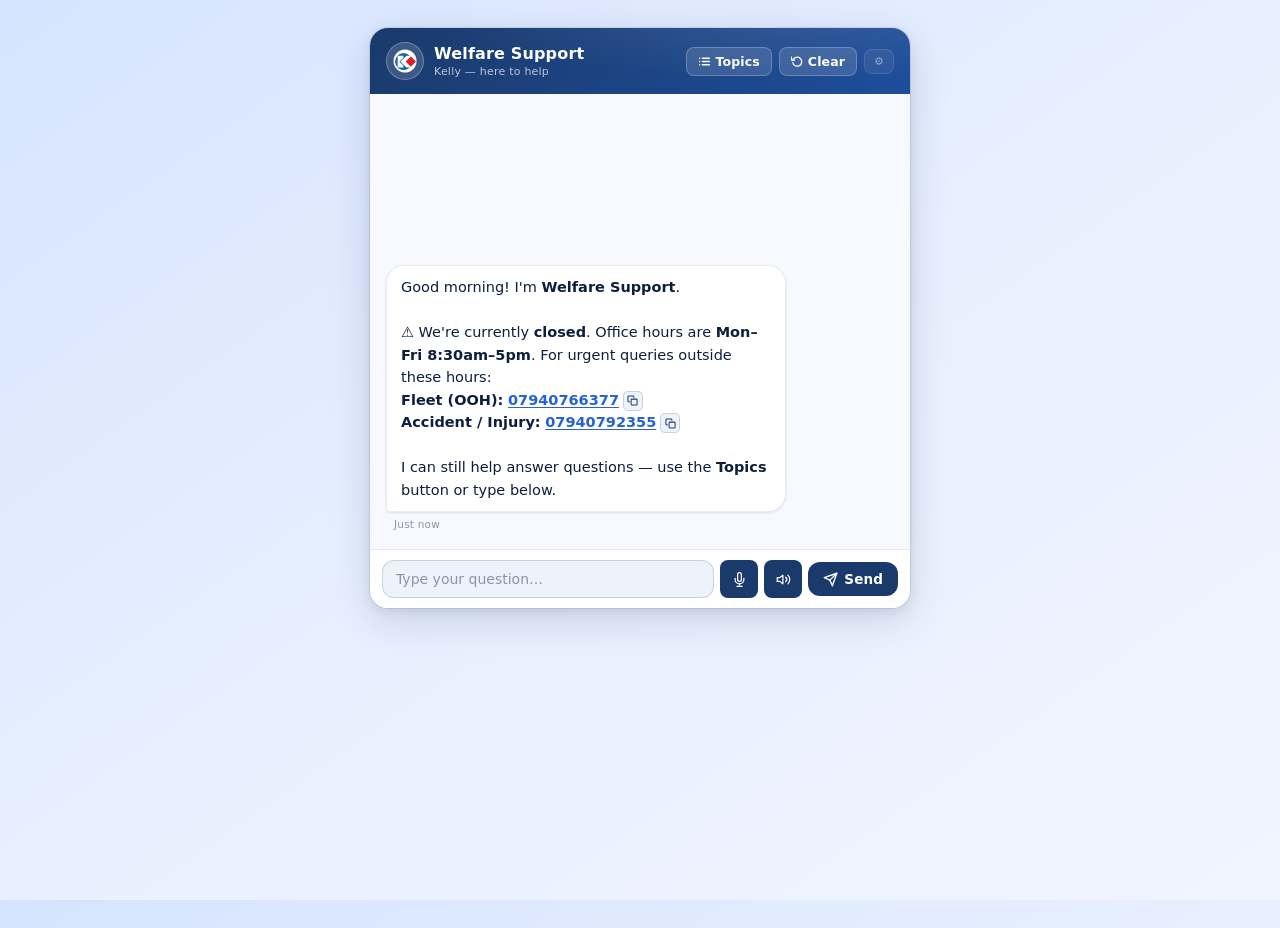
==== index.html @ fe232ca9 "Update index.html" ====
<!DOCTYPE html>
<html lang="en">
<head>
  <meta charset="UTF-8" />
  <title>Welfare Support</title>
  <meta name="viewport" content="width=device-width, initial-scale=1" />
  <style>
    :root {
      --brand:        #1a3a6b;
      --brand-mid:    #1e4d9b;
      --brand-light:  #2563d4;
      --accent:       #e8f0fe;
      --surface:      #ffffff;
      --surface-2:    #f7f9ff;
      --surface-3:    #eef2fb;
      --border:       rgba(26,58,107,0.10);
      --border-mid:   rgba(26,58,107,0.18);
      --text-primary: #0d1f3c;
      --text-secondary:#4a5878;
      --text-muted:   #8a94a8;
      --shadow-sm:    0 1px 3px rgba(13,31,60,0.08),0 1px 2px rgba(13,31,60,0.04);
      --shadow-lg:    0 12px 40px rgba(13,31,60,0.14),0 4px 12px rgba(13,31,60,0.08);
      --radius-sm:    8px;
      --radius-md:    12px;
      --radius-lg:    18px;
      --font:         system-ui,-apple-system,'Segoe UI',Roboto,Arial,sans-serif;
      --tr:           0.16s ease;
    }
    [hidden]{display:none!important}
    *,*::before,*::after{box-sizing:border-box;margin:0;padding:0}
    html,body{height:100%}
    body{
      font-family:var(--font);
      background:linear-gradient(145deg,#d6e4ff 0%,#e8f0ff 50%,#f0f5ff 100%);
      color:var(--text-primary);
      -webkit-font-smoothing:antialiased;
    }
    .chat-container{
      width:100%;max-width:540px;margin:28px auto;
      background:var(--surface);border-radius:var(--radius-lg);
      box-shadow:var(--shadow-lg),0 0 0 1px var(--border);
      display:flex;flex-direction:column;min-height:580px;overflow:hidden;
      animation:containerIn .3s cubic-bezier(.22,1,.36,1) both;
    }
    @keyframes containerIn{from{opacity:0;transform:translateY(16px)}to{opacity:1;transform:translateY(0)}}
    .chat-header{
      display:flex;align-items:center;justify-content:space-between;
      padding:14px 16px;
      background:linear-gradient(135deg,var(--brand) 0%,var(--brand-mid) 100%);
      color:#fff;position:relative;overflow:hidden;
    }
    .chat-header::after{
      content:'';position:absolute;inset:0;
      background:radial-gradient(ellipse at 80% -20%,rgba(255,255,255,0.10) 0%,transparent 60%);
      pointer-events:none;
    }
    .header-brand{display:flex;align-items:center;gap:10px;z-index:1}
    .bot-avatar-wrap{
      width:38px;height:38px;border-radius:50%;
      background:rgba(255,255,255,0.15);
      border:1.5px solid rgba(255,255,255,0.28);
      display:flex;align-items:center;justify-content:center;flex-shrink:0;
    }
    .bot-avatar{width:24px;height:24px;object-fit:contain}
    .header-text h1{font-size:16px;font-weight:700;letter-spacing:.01em;line-height:1.2}
    .header-sub{font-size:11px;opacity:.70;letter-spacing:.02em;display:block;margin-top:1px}
    .header-actions{display:flex;gap:7px;align-items:center;z-index:1}
    .header-btn,.clear-btn{
      display:inline-flex;align-items:center;gap:5px;
      background:rgba(255,255,255,0.13);color:#fff;
      border:1px solid rgba(255,255,255,0.22);border-radius:var(--radius-sm);
      padding:6px 11px;font-size:12.5px;font-family:var(--font);font-weight:600;
      cursor:pointer;transition:background var(--tr),border-color var(--tr);letter-spacing:.01em;
    }
    .header-btn:hover,.header-btn:focus,.clear-btn:hover,.clear-btn:focus{
      background:rgba(255,255,255,0.24);border-color:rgba(255,255,255,0.36);outline:none;
    }
    .chat-window{
      flex:1;overflow-y:auto;
      background:var(--surface-2);
      display:flex;
      flex-direction:column-reverse;
      padding:10px 16px;
    }
    .chat-window::-webkit-scrollbar{width:4px}
    .chat-window::-webkit-scrollbar-track{background:transparent}
    .chat-window::-webkit-scrollbar-thumb{background:var(--border-mid);border-radius:4px}
    .msg{
      display:flex;flex-direction:column;gap:3px;margin:6px 0;
      animation:msgIn .2s cubic-bezier(.22,1,.36,1) both;
    }
    @keyframes msgIn{from{opacity:0;transform:translateY(10px)}to{opacity:1;transform:translateY(0)}}
    .msg.bot{align-items:flex-start}
    .msg.user{align-items:flex-end}
    .timestamp{font-size:10.5px;color:var(--text-muted);padding:0 4px;letter-spacing:.02em;user-select:none}
    .bubble{
      max-width:min(82%,400px);padding:10px 14px;border-radius:var(--radius-lg);
      line-height:1.55;font-size:14.5px;white-space:pre-wrap;
    }
    .bubble.bot{
      background:var(--surface);color:var(--text-primary);
      border:1px solid var(--border);box-shadow:var(--shadow-sm);
      border-bottom-left-radius:4px;
    }
    .bubble.user{
      background:linear-gradient(135deg,#1e4d9b 0%,#1a3a6b 100%);
      color:#fff;box-shadow:var(--shadow-sm);border-bottom-right-radius:4px;
    }
    .bubble.bot a{color:var(--brand-light);font-weight:600;text-decoration:underline;text-underline-offset:2px}
    .bubble b,.bubble strong{font-weight:700}
    .typing-bubble{
      display:inline-flex;align-items:center;gap:5px;
      padding:12px 16px;min-width:52px;
    }
    .dot{width:7px;height:7px;border-radius:50%;background:var(--text-muted);animation:dotBounce 1.2s ease-in-out infinite}
    .dot:nth-child(2){animation-delay:.2s}
    .dot:nth-child(3){animation-delay:.4s}
    @keyframes dotBounce{0%,60%,100%{transform:translateY(0);opacity:0.5}30%{transform:translateY(-5px);opacity:1}}
    .map-preview{display:block;width:100%;max-width:300px;border-radius:var(--radius-md);margin-top:8px;border:1px solid var(--border);box-shadow:var(--shadow-sm)}
    .input-area{display:flex;flex-direction:row;gap:6px;border-top:1px solid var(--border);padding:10px 12px;padding-bottom:calc(10px + env(safe-area-inset-bottom));align-items:center;background:var(--surface)}
    .input-wrap{position:relative;flex:1;min-width:0}
    .input-area input{width:100%;padding:10px 13px;border-radius:var(--radius-md);border:1.5px solid var(--border-mid);background:var(--surface-3);font-size:14px;font-family:var(--font);color:var(--text-primary);outline:none;transition:border-color var(--tr),background var(--tr),box-shadow var(--tr);box-sizing:border-box}
    .input-area input::placeholder{color:var(--text-muted)}
    .input-area input:focus{border-color:var(--brand-light);background:var(--surface);box-shadow:0 0 0 3px rgba(37,99,212,0.12)}
    .input-row-btns{display:flex;align-items:center;gap:6px;flex-shrink:0}
    .input-row-btns button{padding:9px 15px;font-size:13.5px;font-family:var(--font);font-weight:600;background:var(--brand);color:#fff;border:none;border-radius:var(--radius-md);cursor:pointer;transition:background var(--tr),box-shadow var(--tr),transform var(--tr);display:inline-flex;align-items:center;gap:6px;white-space:nowrap;letter-spacing:.01em}
    .input-row-btns button:hover{background:var(--brand-mid);box-shadow:0 4px 12px rgba(26,58,107,0.28)}
    .input-row-btns button:active{transform:scale(0.97)}
    .input-row-btns button:disabled{opacity:0.5;cursor:not-allowed;transform:none}
    .icon-btn{width:38px!important;min-width:38px!important;height:38px!important;padding:0!important;border-radius:var(--radius-sm)!important;justify-content:center}
    .suggestions{position:absolute;left:0;right:0;bottom:calc(100% + 6px);background:var(--surface);border:1px solid var(--border-mid);border-radius:var(--radius-md);overflow:hidden;z-index:50;box-shadow:var(--shadow-lg)}
    .suggestion-item{padding:10px 13px;cursor:pointer;font-size:13.5px;color:var(--text-primary);border-bottom:1px solid var(--border);transition:background var(--tr)}
    .suggestion-item:last-child{border-bottom:none}
    .suggestion-item:hover{background:var(--accent)}
    .chips{display:flex;flex-wrap:wrap;gap:7px;margin:8px 0 4px;max-width:92%;animation:msgIn .2s cubic-bezier(.22,1,.36,1) both}
    .chip-btn{border:1.5px solid var(--border-mid);background:var(--surface);color:var(--brand);padding:7px 13px;border-radius:999px;cursor:pointer;font-size:13px;font-family:var(--font);font-weight:500;transition:background var(--tr),border-color var(--tr),color var(--tr),transform var(--tr)}
    .chip-btn:hover{background:var(--accent);border-color:var(--brand-light);color:var(--brand-light);transform:translateY(-1px)}
    .chip-btn:disabled{opacity:0.45;cursor:not-allowed;transform:none}
    .drawer-overlay{position:fixed;inset:0;background:rgba(13,31,60,0.42);backdrop-filter:blur(2px);z-index:99998;animation:fadeIn .18s ease both}
    @keyframes fadeIn{from{opacity:0}to{opacity:1}}
    .drawer{position:fixed;top:0;right:0;height:100vh;width:min(420px,92vw);background:var(--surface);z-index:99999;box-shadow:-16px 0 50px rgba(13,31,60,0.16);border-left:1px solid var(--border);display:flex;flex-direction:column;animation:drawerIn .24s cubic-bezier(.22,1,.36,1) both}
    @keyframes drawerIn{from{transform:translateX(100%);opacity:.5}to{transform:translateX(0);opacity:1}}
    .drawer-header{display:flex;align-items:center;justify-content:space-between;padding:16px;border-bottom:1px solid var(--border)}
    .drawer-title-wrap{display:flex;align-items:center;gap:8px;color:var(--brand)}
    .drawer-title-wrap h2{font-size:17px;font-weight:700;color:var(--text-primary)}
    .drawer-close{width:32px;height:32px;border-radius:var(--radius-sm);border:1px solid var(--border-mid);background:var(--surface-3);color:var(--text-secondary);cursor:pointer;display:inline-flex;align-items:center;justify-content:center;transition:background var(--tr),color var(--tr),border-color var(--tr)}
    .drawer-close:hover{background:#fde8e8;color:#b91c1c;border-color:#fca5a5}
    .drawer-body{padding:14px;overflow-y:auto;flex:1}
    .drawer-body::-webkit-scrollbar{width:4px}
    .drawer-body::-webkit-scrollbar-thumb{background:var(--border-mid);border-radius:4px}
    .drawer-hint{font-size:13px;color:var(--text-muted);margin-bottom:12px}
    .drawer-categories{display:flex;flex-wrap:wrap;gap:7px;margin-bottom:14px}
    .cat-pill{border:1.5px solid var(--border-mid);background:var(--surface-3);color:var(--text-secondary);padding:6px 12px;border-radius:999px;cursor:pointer;font-size:12.5px;font-family:var(--font);font-weight:500;transition:background var(--tr),border-color var(--tr),color var(--tr)}
    .cat-pill:hover,.cat-pill[aria-selected="true"]{background:var(--accent);border-color:var(--brand-light);color:var(--brand-light)}
    .drawer-questions{display:flex;flex-direction:column;gap:6px}
    .drawer-q{text-align:left;border:1px solid var(--border);background:var(--surface);border-radius:var(--radius-md);padding:10px 13px;cursor:pointer;font-size:13.5px;font-family:var(--font);color:var(--text-primary);display:flex;align-items:center;justify-content:space-between;gap:8px;transition:background var(--tr),border-color var(--tr),transform var(--tr);line-height:1.4}
    .drawer-q::after{content:'→';font-size:13px;color:var(--text-muted);flex-shrink:0;transition:transform var(--tr),color var(--tr)}
    .drawer-q:hover{background:var(--accent);border-color:rgba(37,99,212,0.22);transform:translateX(2px)}
    .drawer-q:hover::after{transform:translateX(3px);color:var(--brand-light)}
    /* --- Admin panel --- */
    .admin-overlay{position:fixed;inset:0;background:rgba(10,20,50,0.7);z-index:9000;align-items:center;justify-content:center;backdrop-filter:blur(4px);display:none}
    .admin-overlay.open{display:flex}
    .admin-panel{background:#fff;border-radius:16px;width:min(780px,96vw);max-height:90vh;display:flex;flex-direction:column;box-shadow:0 24px 80px rgba(13,31,60,0.28),0 0 0 1px rgba(26,58,107,0.10);overflow:hidden}
    .admin-header{background:linear-gradient(135deg,var(--brand) 0%,var(--brand-mid) 100%);color:#fff;padding:14px 20px;display:flex;align-items:center;justify-content:space-between;flex-shrink:0}
    .admin-header h2{font-size:16px;font-weight:700;margin:0}
    .admin-header .sub{font-size:11px;opacity:.7}
    .admin-close{background:rgba(255,255,255,0.15);border:none;color:#fff;width:30px;height:30px;border-radius:50%;cursor:pointer;display:flex;align-items:center;justify-content:center;font-size:16px;transition:background .15s}
    .admin-close:hover{background:rgba(255,255,255,0.28)}
    .admin-tabs{display:flex;background:#f7f9ff;border-bottom:2px solid rgba(26,58,107,0.12);padding:0 16px;flex-shrink:0;overflow-x:auto}
    .admin-tab{padding:10px 16px;font-size:13px;font-weight:600;color:#4a5878;cursor:pointer;border:none;background:none;font-family:var(--font);border-bottom:2px solid transparent;margin-bottom:-2px;white-space:nowrap;transition:color .15s,border-color .15s}
    .admin-tab.active{color:var(--brand-light);border-bottom-color:var(--brand-light)}
    .admin-body{overflow-y:auto;flex:1;padding:20px}
    .admin-sgrid{display:grid;grid-template-columns:repeat(auto-fit,minmax(140px,1fr));gap:10px;margin-bottom:18px}
    .asc{background:#f7f9ff;border:1px solid rgba(26,58,107,0.10);border-radius:10px;padding:14px 16px}
    .asc .n{font-size:28px;font-weight:800;line-height:1;color:var(--brand-light)}
    .asc .l{font-size:11px;color:#8a94a8;margin-top:4px}
    .asc .s{font-size:11px;margin-top:2px;color:#8a94a8}
    .asc.cg .n{color:#16a34a}.asc.co .n{color:#d97706}.asc.cp .n{color:#7c3aed}.asc.cr .n{color:#dc2626}
    .a-card{background:#f7f9ff;border:1px solid rgba(26,58,107,0.10);border-radius:10px;padding:16px;margin-bottom:12px}
    .a-card h3{font-size:13px;font-weight:700;margin-bottom:12px;color:#0d1f3c}
    .a-bc{display:flex;flex-direction:column;gap:7px}
    .a-br{display:flex;align-items:center;gap:8px}
    .a-bl{width:130px;font-size:12px;color:#4a5878;text-align:right;flex-shrink:0}
    .a-bt{flex:1;background:#e8f0fe;border-radius:999px;height:16px;overflow:hidden}
    .a-bf{height:100%;border-radius:999px;background:linear-gradient(90deg,#1e4d9b,#2563d4);min-width:3px;transition:width .4s}
    .a-bf.og{background:linear-gradient(90deg,#d97706,#f59e0b)}
    .a-bv{width:28px;font-size:12px;color:#4a5878;text-align:right;font-weight:600}
    .a-spark{display:flex;flex-direction:column;gap:4px}
    .a-sparkline{display:flex;align-items:flex-end;gap:2px;height:44px}
    .a-sbar{flex:1;background:var(--brand-light);border-radius:2px 2px 0 0;opacity:.7;min-height:2px}
    .a-sbar:hover{opacity:1}
    .a-slbls{display:flex;gap:2px}
    .a-slbl{flex:1;font-size:8.5px;color:#8a94a8;text-align:center;overflow:hidden}
    .a-tbl-wrap{overflow-x:auto;border:1px solid rgba(26,58,107,0.10);border-radius:8px}
    table.a-tbl{width:100%;border-collapse:collapse;font-size:12.5px}
    table.a-tbl th{text-align:left;padding:8px 12px;font-size:11px;font-weight:700;color:#4a5878;border-bottom:2px solid rgba(26,58,107,0.12);background:#eef2fb;white-space:nowrap}
    table.a-tbl td{padding:8px 12px;border-bottom:1px solid rgba(26,58,107,0.08);vertical-align:top;word-break:break-word}
    table.a-tbl tr:last-child td{border-bottom:none}
    table.a-tbl tbody tr:hover td{background:#f7f9ff}
    .a-fbar{display:flex;gap:8px;margin-bottom:10px;flex-wrap:wrap;align-items:center}
    .a-fbar input,.a-fbar select{padding:6px 10px;border:1.5px solid rgba(26,58,107,0.18);border-radius:7px;font-size:13px;font-family:var(--font);color:#0d1f3c;background:#fff;outline:none}
    .a-fbar input{flex:1;min-width:140px}
    .a-btn{display:inline-flex;align-items:center;gap:5px;padding:6px 13px;font-size:12.5px;font-weight:600;font-family:var(--font);background:var(--brand);color:#fff;border:none;border-radius:7px;cursor:pointer;transition:background .15s}
    .a-btn:hover{background:var(--brand-mid)}
    .a-btn.gr{background:#16a34a}.a-btn.gr:hover{background:#15803d}
    .a-btn.dn{background:#dc2626}.a-btn.dn:hover{background:#b91c1c}
    .a-tag{display:inline-block;padding:2px 7px;border-radius:999px;font-size:11px;font-weight:600}
    .a-tag.bl{background:#e8f0fe;color:var(--brand-light)}.a-tag.gr{background:#dcfce7;color:#16a34a}.a-tag.og{background:#fef3c7;color:#d97706}.a-tag.rd{background:#fee2e2;color:#dc2626}.a-tag.pu{background:#ede9fe;color:#7c3aed}
    .a-empty{text-align:center;padding:36px 16px;color:#8a94a8}
    .a-empty .i{font-size:32px;margin-bottom:8px}.a-empty p{font-size:13px}
    .a-cnt{font-size:12px;color:#8a94a8;margin-bottom:8px}
    /* --- Feedback buttons --- */
    .msg-meta{display:flex;align-items:center;justify-content:space-between;padding:2px 4px;gap:8px;min-height:18px}
    .msg.user .msg-meta{flex-direction:row-reverse}
    .feedback-btns{display:flex;align-items:center;gap:4px;opacity:0;transition:opacity .2s}
    .msg:hover .feedback-btns{opacity:1}
    .feedback-btn{
      background:none;border:1px solid var(--border-mid);border-radius:6px;
      padding:2px 6px;font-size:12px;cursor:pointer;line-height:1;
      transition:background var(--tr),border-color var(--tr),transform var(--tr);
      color:var(--text-muted);
    }
    .feedback-btn:hover{background:var(--accent);border-color:var(--brand-light);transform:scale(1.1)}
    .feedback-btn.selected{background:var(--accent);border-color:var(--brand-light)}
    .feedback-btn:disabled{cursor:default;opacity:0.6}
    .feedback-thanks{font-size:11px;color:var(--text-muted);margin-left:2px}
    /* --- Copy number button --- */
    .copy-num-btn{
      display:inline-flex;align-items:center;justify-content:center;
      width:20px;height:20px;margin-left:4px;vertical-align:middle;
      background:var(--surface-3);border:1px solid var(--border-mid);
      border-radius:5px;cursor:pointer;color:var(--brand);
      transition:background var(--tr),color var(--tr);font-size:10px;
    }
    .copy-num-btn:hover{background:var(--accent);border-color:var(--brand-light)}
    /* --- SMS char counter --- */
    .sms-char-counter{font-size:11px;color:var(--text-muted);text-align:right;margin-top:2px;padding:0 2px}
    .sms-char-counter.over{color:#dc2626;font-weight:600}
    /* --- Keyboard focus --- */
    :focus-visible{outline:2px solid var(--brand-light);outline-offset:2px;border-radius:4px}
    .chip-btn:focus-visible,.drawer-q:focus-visible,.feedback-btn:focus-visible{outline:2px solid var(--brand-light)}
    /* --- Responsive (fixed missing brace) --- */
    @media (max-width:580px){
      .chat-container{max-width:100%;margin:0;min-height:100vh;min-height:100dvh;border-radius:0;animation:none}
      body{background:var(--surface)}
      .header-sub{display:none}
    }
  </style>
</head>
<body>
  <div class="chat-container">
    <header class="chat-header">
      <div class="header-brand">
        <div class="bot-avatar-wrap">
          <img src="public/assets/Bot-icon.png" class="bot-avatar" alt="Welfare Support bot" />
        </div>
        <div class="header-text">
          <h1>Welfare Support</h1>
          <span class="header-sub">Kelly — here to help</span>
        </div>
      </div>
      <div class="header-actions">
        <button id="topicsBtn" class="header-btn" type="button" aria-haspopup="dialog" aria-controls="topicsDrawer">
          <svg width="13" height="13" viewBox="0 0 24 24" fill="none" stroke="currentColor" stroke-width="2.5" stroke-linecap="round" stroke-linejoin="round"><line x1="8" y1="6" x2="21" y2="6"/><line x1="8" y1="12" x2="21" y2="12"/><line x1="8" y1="18" x2="21" y2="18"/><line x1="3" y1="6" x2="3.01" y2="6"/><line x1="3" y1="12" x2="3.01" y2="12"/><line x1="3" y1="18" x2="3.01" y2="18"/></svg>
          Topics
        </button>
        <button id="clearBtn" class="clear-btn" type="button" aria-label="Clear chat">
          <svg width="12" height="12" viewBox="0 0 24 24" fill="none" stroke="currentColor" stroke-width="2.5" stroke-linecap="round" stroke-linejoin="round"><polyline points="1 4 1 10 7 10"/><path d="M3.51 15a9 9 0 1 0 .49-4.95"/></svg>
          Clear
        </button>
        <button id="adminBtn" class="clear-btn" type="button" aria-label="Admin" style="opacity:0.5;font-size:11px;padding:5px 9px">⚙️</button>
      </div>
    </header>

    <div id="chatWindow" class="chat-window" role="log" aria-live="polite" aria-relevant="additions" aria-atomic="false"></div>

    <div class="input-area">
      <div class="input-wrap">
        <input id="chatInput" type="text" placeholder="Type your question…" autocomplete="off" aria-label="Ask a question" />
        <div id="suggestions" class="suggestions" role="listbox" aria-label="Suggestions" hidden></div>
      </div>
      <div class="input-row-btns">
        <button id="micBtn" class="icon-btn" type="button" aria-label="Voice input" title="Voice input" aria-pressed="false">
          <svg width="15" height="15" viewBox="0 0 24 24" fill="none" stroke="currentColor" stroke-width="2" stroke-linecap="round" stroke-linejoin="round"><path d="M12 1a3 3 0 0 0-3 3v8a3 3 0 0 0 6 0V4a3 3 0 0 0-3-3z"/><path d="M19 10v2a7 7 0 0 1-14 0v-2"/><line x1="12" y1="19" x2="12" y2="23"/><line x1="8" y1="23" x2="16" y2="23"/></svg>
        </button>
        <button id="voiceBtn" class="icon-btn" type="button" aria-label="Toggle voice output" title="Toggle voice output" aria-pressed="false">
          <svg width="15" height="15" viewBox="0 0 24 24" fill="none" stroke="currentColor" stroke-width="2" stroke-linecap="round" stroke-linejoin="round"><polygon points="11 5 6 9 2 9 2 15 6 15 11 19 11 5"/><path d="M19.07 4.93a10 10 0 0 1 0 14.14"/><path d="M15.54 8.46a5 5 0 0 1 0 7.07"/></svg>
        </button>
        <button id="sendBtn" type="button" aria-label="Send message">
          <svg width="15" height="15" viewBox="0 0 24 24" fill="none" stroke="currentColor" stroke-width="2.2" stroke-linecap="round" stroke-linejoin="round"><line x1="22" y1="2" x2="11" y2="13"/><polygon points="22 2 15 22 11 13 2 9 22 2"/></svg>
          Send
        </button>
      </div>
    </div>
  </div>

  <!-- Topics Drawer -->
  <div id="drawerOverlay" class="drawer-overlay" hidden></div>
  <aside id="topicsDrawer" class="drawer" role="dialog" aria-modal="true" aria-label="Topics" hidden>
    <div class="drawer-header">
      <div class="drawer-title-wrap">
        <svg width="15" height="15" viewBox="0 0 24 24" fill="none" stroke="currentColor" stroke-width="2" stroke-linecap="round" stroke-linejoin="round"><circle cx="11" cy="11" r="8"/><line x1="21" y1="21" x2="16.65" y2="16.65"/></svg>
        <h2>Browse Topics</h2>
      </div>
      <button id="drawerCloseBtn" class="drawer-close" type="button" aria-label="Close topics">
        <svg width="16" height="16" viewBox="0 0 24 24" fill="none" stroke="currentColor" stroke-width="2.2" stroke-linecap="round"><line x1="18" y1="6" x2="6" y2="18"/><line x1="6" y1="6" x2="18" y2="18"/></svg>
      </button>
    </div>
    <div class="drawer-body">
      <p class="drawer-hint">Select a category or pick a question below:</p>
      <div id="drawerCategories" class="drawer-categories"></div>
      <div id="drawerQuestions" class="drawer-questions"></div>
    </div>
  </aside>

  <!-- ═══ ADMIN PANEL ═══ -->
  <div id="adminOverlay" class="admin-overlay" role="dialog" aria-modal="true" aria-label="Admin dashboard">
    <div class="admin-panel">
      <div class="admin-header">
        <div><h2>📊 Admin Dashboard</h2><div class="sub" id="adm-sync">—</div></div>
        <button class="admin-close" id="adminCloseBtn" title="Close">✕</button>
      </div>
      <!-- PIN gate -->
      <div id="adminPinGate" class="admin-pin">
        <div style="font-size:36px">🔒</div>
        <h3>Admin Access</h3>
        <p>Enter the 4-digit PIN to continue</p>
        <input type="password" id="adminPinInput" maxlength="4" placeholder="••••" inputmode="numeric" autocomplete="off"/>
        <div class="err" id="adminPinErr" style="display:none">Incorrect PIN</div>
      </div>
      <!-- Dashboard (hidden until PIN correct) -->
      <div id="adminDash" style="display:none;flex-direction:column;flex:1;overflow:hidden;min-height:0">
        <div class="admin-tabs">
          <button class="admin-tab active" data-adm-tab="overview">Overview</button>
          <button class="admin-tab" data-adm-tab="analytics">Analytics</button>
          <button class="admin-tab" data-adm-tab="sms">SMS Log</button>
          <button class="admin-tab" data-adm-tab="unresolved">Unresolved</button>
        </div>
        <div class="admin-body">
          <div data-adm-panel="overview" class="active">
            <div class="admin-sgrid" id="adm-stats"></div>
            <div style="display:grid;grid-template-columns:1fr 1fr;gap:12px;margin-bottom:12px">
              <div class="a-card"><h3>Sessions — last 14 days</h3><div class="a-spark" id="adm-spark"></div></div>
              <div class="a-card"><h3>Top topics today</h3><div class="a-bc" id="adm-today"></div></div>
            </div>
            <div class="a-card"><h3>Recent events</h3><div class="a-tbl-wrap"><table class="a-tbl" id="adm-events"></table></div></div>
          </div>
          <div data-adm-panel="analytics">
            <div class="admin-sgrid" id="adm-an-stats"></div>
            <div style="display:grid;grid-template-columns:1fr 1fr 1fr;gap:12px;margin-bottom:12px">
              <div class="a-card" style="text-align:center"><h3>Resolution rate</h3><div id="adm-res" style="font-size:40px;font-weight:800;color:#16a34a;padding:8px 0">—</div><div style="font-size:11px;color:#8a94a8">queries answered</div></div>
              <div class="a-card" style="text-align:center"><h3>Avg msgs / session</h3><div id="adm-avg" style="font-size:40px;font-weight:800;color:var(--brand-light);padding:8px 0">—</div><div style="font-size:11px;color:#8a94a8">messages per visit</div></div>
              <div class="a-card" style="text-align:center"><h3>SMS generated</h3><div id="adm-smsbig" style="font-size:40px;font-weight:800;color:#7c3aed;padding:8px 0">—</div><div style="font-size:11px;color:#8a94a8">pay & deduction texts</div></div>
            </div>
            <div class="a-card"><h3>All query types</h3><div class="a-bc" id="adm-intents"></div></div>
            <div style="display:grid;grid-template-columns:1fr 1fr;gap:12px;margin-bottom:12px">
              <div class="a-card"><h3>By day of week</h3><div class="a-bc" id="adm-dow"></div></div>
              <div class="a-card"><h3>By hour of day</h3><div class="a-bc" id="adm-hour"></div></div>
            </div>
            <div class="a-card"><h3>30-day sessions</h3><div class="a-spark" id="adm-spark30"></div></div>
            <div class="a-card"><h3>Most common unanswered</h3><div class="a-bc" id="adm-unres-chart"></div></div>
          </div>
          <div data-adm-panel="sms">
            <div class="a-fbar">
              <input type="text" id="adm-sms-q" placeholder="Search name, phone, query…" oninput="admRenderSMS()"/>
              <select id="adm-sms-t" onchange="admRenderSMS()"><option value="">All types</option><option value="pay">Pay</option><option value="deduction">Deduction</option></select>
              <button class="a-btn gr" onclick="admExportSMS()">⬇ Export CSV</button>
              <button class="a-btn dn" onclick="admClearSMS()">🗑 Clear</button>
            </div>
            <div class="a-cnt" id="adm-sms-cnt"></div>
            <div class="a-tbl-wrap"><table class="a-tbl"><thead><tr><th>Date & Time</th><th>Name</th><th>Phone</th><th>Type</th><th>Query</th></tr></thead><tbody id="adm-sms-body"></tbody></table></div>
          </div>
          <div data-adm-panel="unresolved">
            <div class="a-fbar">
              <input type="text" id="adm-ur-q" placeholder="Search…" oninput="admRenderUnresolved()"/>
              <select id="adm-ur-t" onchange="admRenderUnresolved()"><option value="">All</option><option value="unanswered">Unanswered</option><option value="unhelpful">Unhelpful</option></select>
              <button class="a-btn gr" onclick="admExportUnresolved()">⬇ Export CSV</button>
              <button class="a-btn dn" onclick="admClearUnresolved()">🗑 Clear</button>
            </div>
            <div class="a-cnt" id="adm-ur-cnt"></div>
            <div class="a-tbl-wrap"><table class="a-tbl"><thead><tr><th>Date & Time</th><th>Query</th><th>Type</th><th></th></tr></thead><tbody id="adm-ur-body"></tbody></table></div>
          </div>
        </div>
      </div>
    </div>
  </div>

  <!-- Load chat app -->
  <script src="public/chat.js"></script>

  <!-- Admin overlay logic (wrapped for DOM-ready) -->
  <script>
    window.addEventListener("DOMContentLoaded", () => {
      // ═══ ADMIN PANEL ═══
      const ADMIN_PIN = "1234"; // Change this PIN
      let adminUnlocked = false;

      function checkAdminTrigger() {
        const input = document.getElementById("chatInput");
        if (input && input.value.trim() === "/admin") {
          input.value = "";
          openAdmin();
          return true;
        }
        return false;
      }

      // Override sendBtn click (capture phase)
      document.getElementById("sendBtn").addEventListener("click", function(e) {
        if (checkAdminTrigger()) { e.stopImmediatePropagation(); }
      }, true);

      // Override Enter key
      document.getElementById("chatInput").addEventListener("keydown", function(e) {
        if (e.key === "Enter" && checkAdminTrigger()) {
          e.preventDefault();
          e.stopImmediatePropagation();
        }
      }, true);

      function openAdmin() {
        var overlay = document.getElementById("adminOverlay");
        overlay.classList.add("open");
        if (adminUnlocked) {
          showAdminDash();
        } else {
          document.getElementById("adminPinGate").style.display = "flex";
          document.getElementById("adminDash").style.display = "none";
          document.getElementById("adminPinInput").value = "";
          document.getElementById("adminPinErr").style.display = "none";
          setTimeout(function(){ document.getElementById("adminPinInput").focus(); }, 150);
        }
      }

      function closeAdmin() {
        document.getElementById("adminOverlay").classList.remove("open");
      }

      document.getElementById("adminBtn").addEventListener("click", openAdmin);
      document.getElementById("adminCloseBtn").addEventListener("click", closeAdmin);
      document.getElementById("adminOverlay").addEventListener("click", function(e) {
        if (e.target === this) closeAdmin();
      });

      document.getElementById("adminPinInput").addEventListener("input", function() {
        if (this.value.length === 4) {
          if (this.value === ADMIN_PIN) {
            adminUnlocked = true;
            showAdminDash();
          } else {
            document.getElementById("adminPinErr").style.display = "block";
            this.value = "";
          }
        }
      });

      function showAdminDash() {
        document.getElementById("adminPinGate").style.display = "none";
        const dash = document.getElementById("adminDash");
        dash.style.display = "flex";
        admRenderOverview();
      }

      // Tab switching
      document.querySelectorAll(".admin-tab").forEach(t => {
        t.addEventListener("click", () => {
          document.querySelectorAll(".admin-tab").forEach(x => x.classList.remove("active"));
          document.querySelectorAll("[data-adm-panel]").forEach(x => x.classList.remove("active"));
          t.classList.add("active");
          const id = t.dataset.admTab;
          document.querySelector(`[data-adm-panel="${id}"]`).classList.add("active");
          ({overview:admRenderOverview, analytics:admRenderAnalytics, sms:admRenderSMS, unresolved:admRenderUnresolved})[id]?.();
        });
      });

      // ── Data access — reads directly from same localStorage as chat.js ──
      const admLoad = k => { try { return JSON.parse(localStorage.getItem(k)||"[]"); } catch { return []; } };
      const admSave = (k,v) => { try { localStorage.setItem(k,JSON.stringify(v)); } catch {} };
      const admEsc = s => String(s??"").replace(/&/g,"&amp;").replace(/</g,"&lt;").replace(/>/g,"&gt;");
      const admFmt = ts => new Date(ts).toLocaleString("en-GB",{day:"2-digit",month:"short",year:"numeric",hour:"2-digit",minute:"2-digit"});
      const admIsoD = ts => new Date(ts).toISOString().slice(0,10);
      const admToday = () => new Date().toISOString().slice(0,10);
      const admShortD = iso => { const [,m,d]=iso.split("-"); const mn=["","Jan","Feb","Mar","Apr","May","Jun","Jul","Aug","Sep","Oct","Nov","Dec"]; return `${+d} ${mn[+m]}`; };
      const admDaysBack = n => Array.from({length:n},(_,i)=>{ const d=new Date(Date.now()-(n-1-i)*86400000); return d.toISOString().slice(0,10); });

      function admDlCSV(rows,fn) {
        const c=rows.map(r=>r.map(x=>`"${String(x??"").replace(/"/g,'""')}"`).join(",")).join("\n");
        const a=document.createElement("a"); a.href=URL.createObjectURL(new Blob([c],{type:"text/csv;charset=utf-8;"})); a.download=fn; a.click();
      }

      function admBarChart(elId,rows,cls) {
        const el=document.getElementById(elId); if(!el) return;
        if(!rows.length){el.innerHTML=`<div class="a-empty"><div class="i">📭</div><p>No data yet</p></div>`;return;}
        const max=Math.max(...rows.map(r=>r.v),1);
        el.innerHTML=rows.map(r=>`<div class="a-br"><div class="a-bl">${admEsc(r.l)}</div><div class="a-bt"><div class="a-bf ${cls||""}" style="width:${Math.round(r.v/max*100)}%"></div></div><div class="a-bv">${r.v}</div></div>`).join("");
      }

      function admSparkline(elId,days,counts) {
        const el=document.getElementById(elId); if(!el) return;
        const max=Math.max(...counts,1);
        const n=days.length; const step=n<=7?1:n<=14?2:5;
        el.innerHTML=`<div class="a-sparkline">${days.map((d,i)=>`<div class="a-sbar" style="height:${Math.max(4,Math.round(counts[i]/max*100))}%" title="${admShortD(d)}: ${counts[i]}"></div>`).join("")}</div><div class="a-slbls">${days.map((d,i)=>`<div class="a-slbl">${i%step===0?admShortD(d):""}</div>`).join("")}</div>`;
      }

      const ADM_IL = {greeting:"Greeting",smalltalk:"Small talk",thanks:"Thanks",bye:"Goodbye",pay_query:"Pay query",deduction_query:"Deduction",sms_sent:"SMS submitted",work_allocation:"Work allocation",manager_dispute:"Manager dispute",equipment:"Equipment",contract:"Contract",dept_contacts:"Dept contacts",btor_ntf:"BTOR NTF",cityfibre_ntf:"CF NTF",fleet:"Fleet",accident:"Accident",parking:"Parking",recruitment:"Recruitment",street_works:"Street works",smart_awards:"Smart awards",id_cards:"ID cards",opening_times:"Opening times",available_now:"Availability",location:"Location",contact_support:"Welfare contact"};
      const admIL = k => ADM_IL[k]||k;

      function admRenderOverview() {
        const sess=admLoad("ws_sessions_v1"), ints=admLoad("ws_intents_v1"), sms=admLoad("ws_sms_log_v1"), ur=admLoad("ws_unresolved_v1");
        const td=admToday(), yd=admIsoD(Date.now()-86400000), w7=Date.now()-7*86400000;
        const tdS=sess.filter(s=>s.date===td).length, ydS=sess.filter(s=>s.date===yd).length;
        const w7S=sess.filter(s=>s.start>=w7).length;
        const totMsg=sess.reduce((a,s)=>a+(s.messages||0),0);
        const chg=(a,b)=>a===b?`<div class="s">same as yesterday</div>`:a>b?`<div class="s" style="color:#16a34a">▲ ${a-b} vs yesterday</div>`:`<div class="s" style="color:#dc2626">▼ ${b-a} vs yesterday</div>`;
        document.getElementById("adm-stats").innerHTML=`
          <div class="asc"><div class="n">${sess.length}</div><div class="l">Total sessions</div><div class="s">${w7S} this week</div></div>
          <div class="asc"><div class="n">${tdS}</div><div class="l">Sessions today</div>${chg(tdS,ydS)}</div>
          <div class="asc cp"><div class="n">${sms.length}</div><div class="l">SMS queries</div><div class="s">${sms.filter(s=>admIsoD(s.ts)===td).length} today</div></div>
          <div class="asc co"><div class="n">${ur.length}</div><div class="l">Unresolved</div><div class="s">${ur.filter(u=>admIsoD(u.ts)===td).length} today</div></div>
          <div class="asc cg"><div class="n">${totMsg}</div><div class="l">Total messages</div></div>`;

        const d14=admDaysBack(14);
        admSparkline("adm-spark",d14,d14.map(d=>sess.filter(s=>s.date===d).length));

        const ic={};ints.filter(i=>i.date===td).forEach(i=>ic[i.intent]=(ic[i.intent]||0)+1);
        const top=Object.entries(ic).sort((a,b)=>b[1]-a[1]).slice(0,7).map(([k,v])=>({l:admIL(k),v}));
        const el=document.getElementById("adm-today");
        if(!top.length){el.innerHTML=`<div class="a-empty"><div class="i">💬</div><p>No queries yet today</p></div>`;}
        else admBarChart("adm-today",top);

        const evts=[
          ...sess.slice(-5).map(s=>({ts:s.start,type:"session",txt:`New session — ${s.messages||0} msg${s.messages!==1?"s":""}`})),
          ...sms.slice(-4).map(s=>({ts:s.ts,type:"sms",txt:`SMS: <b>${admEsc(s.name||"—")}</b> · ${admEsc(s.type||"—")}`})),
          ...ur.slice(-3).map(u=>({ts:u.ts,type:"unres",txt:`Unanswered: "<i>${admEsc(u.text.replace(" [marked unhelpful]","").slice(0,60))}</i>"`})),
        ].sort((a,b)=>b.ts-a.ts).slice(0,10);
        const tbl=document.getElementById("adm-events");
        if(!evts.length){tbl.innerHTML=`<tr><td><div class="a-empty"><div class="i">💬</div><p>No activity yet — chat with the bot first</p></div></td></tr>`;}
        else tbl.innerHTML=`<thead><tr><th>Time</th><th>Event</th><th>Type</th></tr></thead><tbody>`+evts.map(e=>`<tr><td style="white-space:nowrap;color:#8a94a8;font-size:11px">${admFmt(e.ts)}</td><td>${e.txt}</td><td>${e.type==="sms"?`<span class="a-tag pu">SMS</span>`:e.type==="unres"?`<span class="a-tag og">Unresolved</span>`:`<span class="a-tag bl">Session</span>`}</td></tr>`).join("")+"</tbody>";

        document.getElementById("adm-sync").textContent="Updated "+new Date().toLocaleTimeString("en-GB");
      }

      function admRenderAnalytics() {
        const sess=admLoad("ws_sessions_v1"), ints=admLoad("ws_intents_v1"), sms=admLoad("ws_sms_log_v1"), ur=admLoad("ws_unresolved_v1");
        const totMsg=sess.reduce((a,s)=>a+(s.messages||0),0);
        const avgMsg=sess.length?(totMsg/sess.length).toFixed(1):"—";
        const resRate=ints.length+ur.length?Math.round(ints.length/(ints.length+ur.length)*100)+"%":"—";
        const dc={};sess.forEach(s=>dc[s.date]=(dc[s.date]||0)+1);
        const peak=Object.entries(dc).sort((a,b)=>b[1]-a[1])[0];
        document.getElementById("adm-an-stats").innerHTML=`
          <div class="asc"><div class="n">${sess.length}</div><div class="l">Total sessions</div></div>
          <div class="asc cg"><div class="n">${ints.length}</div><div class="l">Queries answered</div></div>
          <div class="asc cr"><div class="n">${ur.length}</div><div class="l">Unresolved</div></div>
          <div class="asc cp"><div class="n">${sms.length}</div><div class="l">SMS generated</div></div>
          <div class="asc co"><div class="n" style="font-size:16px;font-weight:700">${peak?admShortD(peak[0])+" ("+peak[1]+")":"—"}</div><div class="l">Busiest day</div></div>`;
        document.getElementById("adm-res").textContent=resRate;
        document.getElementById("adm-avg").textContent=avgMsg;
        document.getElementById("adm-smsbig").textContent=sms.length;

        const ic={};ints.forEach(i=>ic[i.intent]=(ic[i.intent]||0)+1);
        admBarChart("adm-intents",Object.entries(ic).sort((a,b)=>b[1]-a[1]).slice(0,12).map(([k,v])=>({l:admIL(k),v})));
        const DOW=["Sun","Mon","Tue","Wed","Thu","Fri","Sat"],dw=Array(7).fill(0);
        sess.forEach(s=>dw[new Date(s.start).getDay()]++);
        admBarChart("adm-dow",DOW.map((l,i)=>({l,v:dw[i]})));
        const hc=Array(24).fill(0);
        sess.forEach(s=>hc[new Date(s.start).getHours()]++);
        admBarChart("adm-hour",hc.map((v,h)=>({l:`${String(h).padStart(2,"0")}:00`,v})).filter(r=>r.v>0));
        const d30=admDaysBack(30);
        admSparkline("adm-spark30",d30,d30.map(d=>sess.filter(s=>s.date===d).length));
        const pc={};ur.forEach(u=>{const c=u.text.replace(" [marked unhelpful]","").trim().toLowerCase().slice(0,55);pc[c]=(pc[c]||0)+1;});
        admBarChart("adm-unres-chart",Object.entries(pc).sort((a,b)=>b[1]-a[1]).slice(0,8).map(([k,v])=>({l:k,v})),"og");
      }

      function admRenderSMS() {
        const log=admLoad("ws_sms_log_v1");
        const q=(document.getElementById("adm-sms-q")?.value||"").toLowerCase();
        const tf=(document.getElementById("adm-sms-t")?.value||"").toLowerCase();
        const f=log.filter(s=>{
          const ms=!q||(s.name||"").toLowerCase().includes(q)||(s.phone||"").includes(q)||(s.description||"").toLowerCase().includes(q)||(s.type||"").toLowerCase().includes(q);
          return ms&&(!tf||(s.type||"").toLowerCase().includes(tf));
        }).slice().reverse();
        document.getElementById("adm-sms-cnt").textContent=`${f.length} of ${log.length} entries`;
        const tb=document.getElementById("adm-sms-body");
        if(!f.length){tb.innerHTML=`<tr><td colspan="5"><div class="a-empty"><div class="i">📱</div><p>${log.length?"No match":"No SMS queries yet"}</p></div></td></tr>`;return;}
        tb.innerHTML=f.map(s=>{const tl=(s.type||"").toLowerCase();return`<tr><td style="white-space:nowrap;color:#8a94a8;font-size:11px">${admFmt(s.ts)}</td><td><b>${admEsc(s.name||"—")}</b></td><td>${admEsc(s.phone||"—")}</td><td><span class="a-tag ${tl.includes("pay")?"gr":tl.includes("deduct")?"og":"bl"}">${admEsc(s.type||"—")}</span></td><td style="max-width:260px;color:#4a5878">${admEsc(s.description||"—")}</td></tr>`;}).join("");
      }
      function admExportSMS(){const l=admLoad("ws_sms_log_v1");if(!l.length)return;admDlCSV([["Date & Time","Name","Phone","Type","Query"],...l.map(s=>[admFmt(s.ts),s.name||"",s.phone||"",s.type||"",s.description||""])],`sms-log-${admToday()}.csv`);}
      function admClearSMS(){if(!confirm("Clear entire SMS log?"))return;localStorage.removeItem("ws_sms_log_v1");admRenderSMS();}

      function admRenderUnresolved() {
        const data=admLoad("ws_unresolved_v1");
        const q=(document.getElementById("adm-ur-q")?.value||"").toLowerCase();
        const tf=document.getElementById("adm-ur-t")?.value||"";
        const f=data.filter(d=>{
          const iu=d.text.includes("[marked unhelpful]");
          return (!q||d.text.toLowerCase().includes(q))&&(!tf||(tf==="unhelpful"&&iu)||(tf==="unanswered"&&!iu));
        }).slice().reverse();
        document.getElementById("adm-ur-cnt").textContent=`${f.length} of ${data.length} entries`;
        const tb=document.getElementById("adm-ur-body");
        if(!f.length){tb.innerHTML=`<tr><td colspan="4"><div class="a-empty"><div class="i">✅</div><p>${data.length?"No match":"No unresolved queries yet!"}</p></div></td></tr>`;return;}
        tb.innerHTML=f.map(d=>{
          const oi=data.indexOf(d);
          const iu=d.text.includes("[marked unhelpful]");
          return`<tr><td style="white-space:nowrap;color:#8a94a8;font-size:11px">${admFmt(d.ts)}</td><td>${admEsc(d.text.replace(" [marked unhelpful]",""))}</td><td>${iu?`<span class="a-tag rd">👎 Unhelpful</span>`:`<span class="a-tag og">❓ Unanswered</span>`}</td><td><button onclick="admDelUR(${oi})" style="background:none;border:none;color:#8a94a8;cursor:pointer;font-size:14px;padding:0 3px" title="Delete">✕</button></td></tr>`;
        }).join("");
      }
      function admDelUR(i){const d=admLoad("ws_unresolved_v1");d.splice(i,1);admSave("ws_unresolved_v1",d);admRenderUnresolved();}
      function admExportUnresolved(){const d=admLoad("ws_unresolved_v1");if(!d.length)return;admDlCSV([["Date & Time","Query","Type"],...d.map(x=>[admFmt(x.ts),x.text.replace(" [marked unhelpful]",""),x.text.includes("[marked unhelpful]")?"Unhelpful":"Unanswered"])],`unresolved-${admToday()}.csv`);}
      function admClearUnresolved(){if(!confirm("Clear all unresolved queries?"))return;localStorage.removeItem("ws_unresolved_v1");admRenderUnresolved();}

      // Accessibility
      document.addEventListener("keydown", e => {
        if (e.key === "Tab") {
          const drawerEl = document.getElementById("topicsDrawer");
          if (!drawerEl.hidden) {
            const focusable = [...drawerEl.querySelectorAll("button, [href], input, [tabindex]:not([tabindex='-1'])")].filter(el => !el.disabled);
            if (!focusable.length) return;
            const first = focusable[0], last = focusable[focusable.length - 1];
            if (e.shiftKey && document.activeElement === first) { e.preventDefault(); last.focus(); }
            else if (!e.shiftKey && document.activeElement === last) { e.preventDefault(); first.focus(); }
          }
        }
        if (e.key === "Escape") {
          const drawerEl = document.getElementById("topicsDrawer");
          if (!drawerEl.hidden) document.getElementById("drawerCloseBtn").click();
          if (document.getElementById("adminOverlay").classList.contains("open")) closeAdmin();
        }
      });

      // Focus first chip when added
      const chatWin = document.getElementById("chatWindow");
      const chipObs = new MutationObserver(muts => {
        for (const m of muts) for (const n of m.addedNodes) {
          if (n.classList?.contains("chips")) {
            const firstChip = n.querySelector(".chip-btn");
            if (document.activeElement !== document.getElementById("chatInput")) firstChip?.focus();
          }
        }
      });
      chipObs.observe(chatWin, { childList: true });
    });
  </script>
</body>
</html>
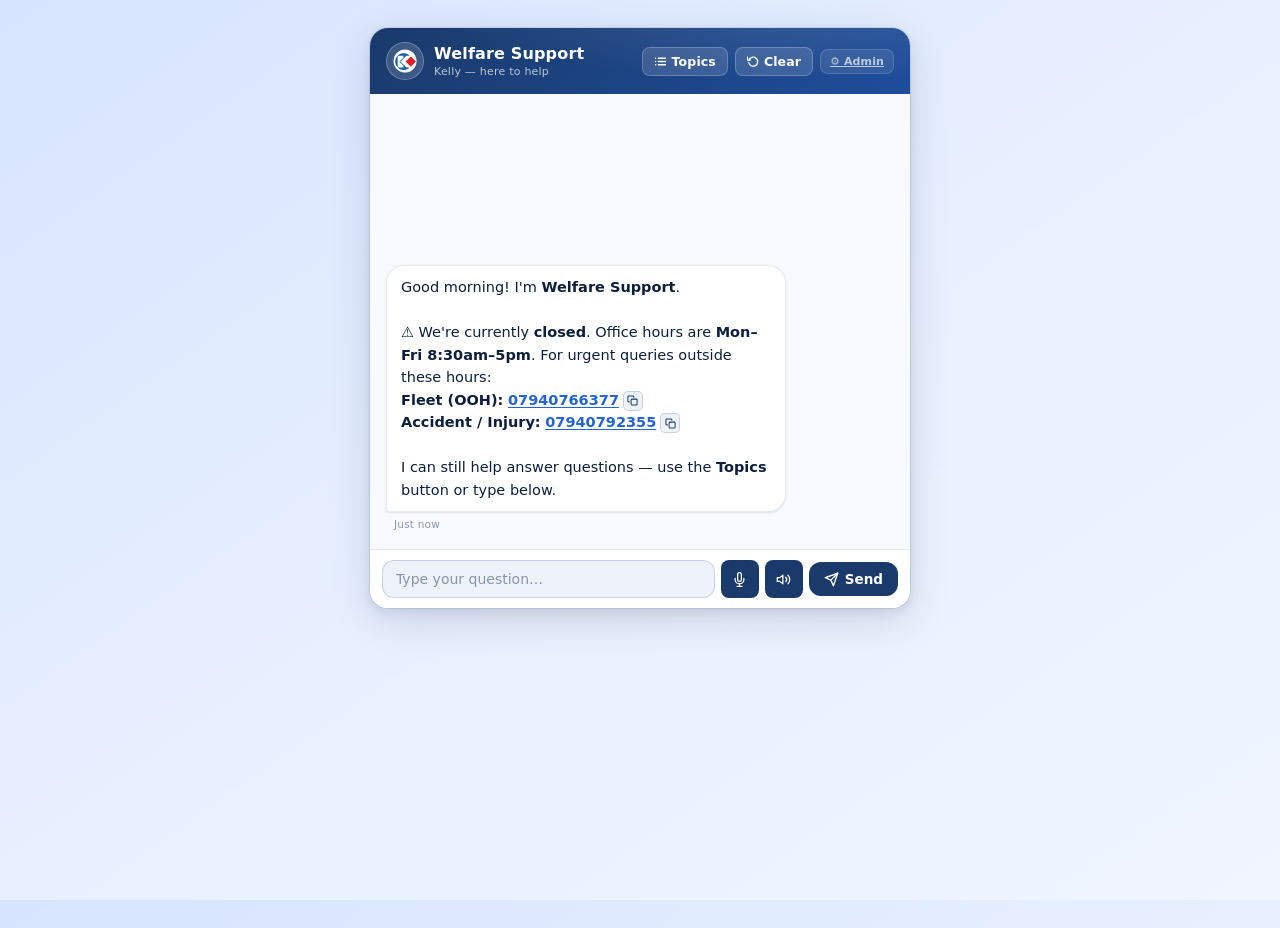
==== commit 4a0099c8: "Update index.html" ====
--- a/index.html
+++ b/index.html
@@ -6,132 +6,61 @@
   <meta name="viewport" content="width=device-width, initial-scale=1" />
   <style>
     :root {
-      --brand:        #1a3a6b;
-      --brand-mid:    #1e4d9b;
-      --brand-light:  #2563d4;
-      --accent:       #e8f0fe;
-      --surface:      #ffffff;
-      --surface-2:    #f7f9ff;
-      --surface-3:    #eef2fb;
-      --border:       rgba(26,58,107,0.10);
-      --border-mid:   rgba(26,58,107,0.18);
-      --text-primary: #0d1f3c;
-      --text-secondary:#4a5878;
-      --text-muted:   #8a94a8;
-      --shadow-sm:    0 1px 3px rgba(13,31,60,0.08),0 1px 2px rgba(13,31,60,0.04);
-      --shadow-lg:    0 12px 40px rgba(13,31,60,0.14),0 4px 12px rgba(13,31,60,0.08);
-      --radius-sm:    8px;
-      --radius-md:    12px;
-      --radius-lg:    18px;
-      --font:         system-ui,-apple-system,'Segoe UI',Roboto,Arial,sans-serif;
-      --tr:           0.16s ease;
+      --brand:#1a3a6b;--brand-mid:#1e4d9b;--brand-light:#2563d4;
+      --accent:#e8f0fe;--surface:#ffffff;--surface-2:#f7f9ff;--surface-3:#eef2fb;
+      --border:rgba(26,58,107,0.10);--border-mid:rgba(26,58,107,0.18);
+      --text-primary:#0d1f3c;--text-secondary:#4a5878;--text-muted:#8a94a8;
+      --shadow-sm:0 1px 3px rgba(13,31,60,0.08),0 1px 2px rgba(13,31,60,0.04);
+      --shadow-lg:0 12px 40px rgba(13,31,60,0.14),0 4px 12px rgba(13,31,60,0.08);
+      --radius-sm:8px;--radius-md:12px;--radius-lg:18px;
+      --font:system-ui,-apple-system,'Segoe UI',Roboto,Arial,sans-serif;--tr:0.16s ease;
     }
     [hidden]{display:none!important}
     *,*::before,*::after{box-sizing:border-box;margin:0;padding:0}
     html,body{height:100%}
-    body{
-      font-family:var(--font);
-      background:linear-gradient(145deg,#d6e4ff 0%,#e8f0ff 50%,#f0f5ff 100%);
-      color:var(--text-primary);
-      -webkit-font-smoothing:antialiased;
-    }
-    .chat-container{
-      width:100%;max-width:540px;margin:28px auto;
-      background:var(--surface);border-radius:var(--radius-lg);
-      box-shadow:var(--shadow-lg),0 0 0 1px var(--border);
-      display:flex;flex-direction:column;min-height:580px;overflow:hidden;
-      animation:containerIn .3s cubic-bezier(.22,1,.36,1) both;
-    }
+    body{font-family:var(--font);background:linear-gradient(145deg,#d6e4ff 0%,#e8f0ff 50%,#f0f5ff 100%);color:var(--text-primary);-webkit-font-smoothing:antialiased;}
+    .chat-container{width:100%;max-width:540px;margin:28px auto;background:var(--surface);border-radius:var(--radius-lg);box-shadow:var(--shadow-lg),0 0 0 1px var(--border);display:flex;flex-direction:column;min-height:580px;overflow:hidden;animation:containerIn .3s cubic-bezier(.22,1,.36,1) both;}
     @keyframes containerIn{from{opacity:0;transform:translateY(16px)}to{opacity:1;transform:translateY(0)}}
-    .chat-header{
-      display:flex;align-items:center;justify-content:space-between;
-      padding:14px 16px;
-      background:linear-gradient(135deg,var(--brand) 0%,var(--brand-mid) 100%);
-      color:#fff;position:relative;overflow:hidden;
-    }
-    .chat-header::after{
-      content:'';position:absolute;inset:0;
-      background:radial-gradient(ellipse at 80% -20%,rgba(255,255,255,0.10) 0%,transparent 60%);
-      pointer-events:none;
-    }
+    .chat-header{display:flex;align-items:center;justify-content:space-between;padding:14px 16px;background:linear-gradient(135deg,var(--brand) 0%,var(--brand-mid) 100%);color:#fff;position:relative;overflow:hidden;}
+    .chat-header::after{content:'';position:absolute;inset:0;background:radial-gradient(ellipse at 80% -20%,rgba(255,255,255,0.10) 0%,transparent 60%);pointer-events:none;}
     .header-brand{display:flex;align-items:center;gap:10px;z-index:1}
-    .bot-avatar-wrap{
-      width:38px;height:38px;border-radius:50%;
-      background:rgba(255,255,255,0.15);
-      border:1.5px solid rgba(255,255,255,0.28);
-      display:flex;align-items:center;justify-content:center;flex-shrink:0;
-    }
+    .bot-avatar-wrap{width:38px;height:38px;border-radius:50%;background:rgba(255,255,255,0.15);border:1.5px solid rgba(255,255,255,0.28);display:flex;align-items:center;justify-content:center;flex-shrink:0;}
     .bot-avatar{width:24px;height:24px;object-fit:contain}
     .header-text h1{font-size:16px;font-weight:700;letter-spacing:.01em;line-height:1.2}
     .header-sub{font-size:11px;opacity:.70;letter-spacing:.02em;display:block;margin-top:1px}
     .header-actions{display:flex;gap:7px;align-items:center;z-index:1}
-    .header-btn,.clear-btn{
-      display:inline-flex;align-items:center;gap:5px;
-      background:rgba(255,255,255,0.13);color:#fff;
-      border:1px solid rgba(255,255,255,0.22);border-radius:var(--radius-sm);
-      padding:6px 11px;font-size:12.5px;font-family:var(--font);font-weight:600;
-      cursor:pointer;transition:background var(--tr),border-color var(--tr);letter-spacing:.01em;
-    }
-    .header-btn:hover,.header-btn:focus,.clear-btn:hover,.clear-btn:focus{
-      background:rgba(255,255,255,0.24);border-color:rgba(255,255,255,0.36);outline:none;
-    }
-    .chat-window{
-      flex:1;overflow-y:auto;
-      background:var(--surface-2);
-      display:flex;
-      flex-direction:column-reverse;
-      padding:10px 16px;
-    }
-    .chat-window::-webkit-scrollbar{width:4px}
-    .chat-window::-webkit-scrollbar-track{background:transparent}
-    .chat-window::-webkit-scrollbar-thumb{background:var(--border-mid);border-radius:4px}
-    .msg{
-      display:flex;flex-direction:column;gap:3px;margin:6px 0;
-      animation:msgIn .2s cubic-bezier(.22,1,.36,1) both;
-    }
+    .header-btn,.clear-btn{display:inline-flex;align-items:center;gap:5px;background:rgba(255,255,255,0.13);color:#fff;border:1px solid rgba(255,255,255,0.22);border-radius:var(--radius-sm);padding:6px 11px;font-size:12.5px;font-family:var(--font);font-weight:600;cursor:pointer;transition:background var(--tr),border-color var(--tr);letter-spacing:.01em;}
+    .header-btn:hover,.clear-btn:hover{background:rgba(255,255,255,0.24);border-color:rgba(255,255,255,0.36);outline:none;}
+    .chat-window{flex:1;overflow-y:auto;background:var(--surface-2);display:flex;flex-direction:column-reverse;padding:10px 16px;}
+    .chat-window::-webkit-scrollbar{width:4px}.chat-window::-webkit-scrollbar-track{background:transparent}.chat-window::-webkit-scrollbar-thumb{background:var(--border-mid);border-radius:4px}
+    .msg{display:flex;flex-direction:column;gap:3px;margin:6px 0;animation:msgIn .2s cubic-bezier(.22,1,.36,1) both;}
     @keyframes msgIn{from{opacity:0;transform:translateY(10px)}to{opacity:1;transform:translateY(0)}}
-    .msg.bot{align-items:flex-start}
-    .msg.user{align-items:flex-end}
+    .msg.bot{align-items:flex-start}.msg.user{align-items:flex-end}
     .timestamp{font-size:10.5px;color:var(--text-muted);padding:0 4px;letter-spacing:.02em;user-select:none}
-    .bubble{
-      max-width:min(82%,400px);padding:10px 14px;border-radius:var(--radius-lg);
-      line-height:1.55;font-size:14.5px;white-space:pre-wrap;
-    }
-    .bubble.bot{
-      background:var(--surface);color:var(--text-primary);
-      border:1px solid var(--border);box-shadow:var(--shadow-sm);
-      border-bottom-left-radius:4px;
-    }
-    .bubble.user{
-      background:linear-gradient(135deg,#1e4d9b 0%,#1a3a6b 100%);
-      color:#fff;box-shadow:var(--shadow-sm);border-bottom-right-radius:4px;
-    }
+    .bubble{max-width:min(82%,400px);padding:10px 14px;border-radius:var(--radius-lg);line-height:1.55;font-size:14.5px;white-space:pre-wrap;}
+    .bubble.bot{background:var(--surface);color:var(--text-primary);border:1px solid var(--border);box-shadow:var(--shadow-sm);border-bottom-left-radius:4px;}
+    .bubble.user{background:linear-gradient(135deg,#1e4d9b 0%,#1a3a6b 100%);color:#fff;box-shadow:var(--shadow-sm);border-bottom-right-radius:4px;}
     .bubble.bot a{color:var(--brand-light);font-weight:600;text-decoration:underline;text-underline-offset:2px}
     .bubble b,.bubble strong{font-weight:700}
-    .typing-bubble{
-      display:inline-flex;align-items:center;gap:5px;
-      padding:12px 16px;min-width:52px;
-    }
+    .typing-bubble{display:inline-flex;align-items:center;gap:5px;padding:12px 16px;min-width:52px;}
     .dot{width:7px;height:7px;border-radius:50%;background:var(--text-muted);animation:dotBounce 1.2s ease-in-out infinite}
-    .dot:nth-child(2){animation-delay:.2s}
-    .dot:nth-child(3){animation-delay:.4s}
+    .dot:nth-child(2){animation-delay:.2s}.dot:nth-child(3){animation-delay:.4s}
     @keyframes dotBounce{0%,60%,100%{transform:translateY(0);opacity:0.5}30%{transform:translateY(-5px);opacity:1}}
     .map-preview{display:block;width:100%;max-width:300px;border-radius:var(--radius-md);margin-top:8px;border:1px solid var(--border);box-shadow:var(--shadow-sm)}
     .input-area{display:flex;flex-direction:row;gap:6px;border-top:1px solid var(--border);padding:10px 12px;padding-bottom:calc(10px + env(safe-area-inset-bottom));align-items:center;background:var(--surface)}
     .input-wrap{position:relative;flex:1;min-width:0}
-    .input-area input{width:100%;padding:10px 13px;border-radius:var(--radius-md);border:1.5px solid var(--border-mid);background:var(--surface-3);font-size:14px;font-family:var(--font);color:var(--text-primary);outline:none;transition:border-color var(--tr),background var(--tr),box-shadow var(--tr);box-sizing:border-box}
+    .input-area input{width:100%;padding:10px 13px;border-radius:var(--radius-md);border:1.5px solid var(--border-mid);background:var(--surface-3);font-size:14px;font-family:var(--font);color:var(--text-primary);outline:none;transition:border-color var(--tr),background var(--tr),box-shadow var(--tr);}
     .input-area input::placeholder{color:var(--text-muted)}
     .input-area input:focus{border-color:var(--brand-light);background:var(--surface);box-shadow:0 0 0 3px rgba(37,99,212,0.12)}
     .input-row-btns{display:flex;align-items:center;gap:6px;flex-shrink:0}
-    .input-row-btns button{padding:9px 15px;font-size:13.5px;font-family:var(--font);font-weight:600;background:var(--brand);color:#fff;border:none;border-radius:var(--radius-md);cursor:pointer;transition:background var(--tr),box-shadow var(--tr),transform var(--tr);display:inline-flex;align-items:center;gap:6px;white-space:nowrap;letter-spacing:.01em}
+    .input-row-btns button{padding:9px 15px;font-size:13.5px;font-family:var(--font);font-weight:600;background:var(--brand);color:#fff;border:none;border-radius:var(--radius-md);cursor:pointer;transition:background var(--tr),box-shadow var(--tr),transform var(--tr);display:inline-flex;align-items:center;gap:6px;white-space:nowrap;}
     .input-row-btns button:hover{background:var(--brand-mid);box-shadow:0 4px 12px rgba(26,58,107,0.28)}
     .input-row-btns button:active{transform:scale(0.97)}
     .input-row-btns button:disabled{opacity:0.5;cursor:not-allowed;transform:none}
     .icon-btn{width:38px!important;min-width:38px!important;height:38px!important;padding:0!important;border-radius:var(--radius-sm)!important;justify-content:center}
     .suggestions{position:absolute;left:0;right:0;bottom:calc(100% + 6px);background:var(--surface);border:1px solid var(--border-mid);border-radius:var(--radius-md);overflow:hidden;z-index:50;box-shadow:var(--shadow-lg)}
     .suggestion-item{padding:10px 13px;cursor:pointer;font-size:13.5px;color:var(--text-primary);border-bottom:1px solid var(--border);transition:background var(--tr)}
-    .suggestion-item:last-child{border-bottom:none}
-    .suggestion-item:hover{background:var(--accent)}
+    .suggestion-item:last-child{border-bottom:none}.suggestion-item:hover{background:var(--accent)}
     .chips{display:flex;flex-wrap:wrap;gap:7px;margin:8px 0 4px;max-width:92%;animation:msgIn .2s cubic-bezier(.22,1,.36,1) both}
     .chip-btn{border:1.5px solid var(--border-mid);background:var(--surface);color:var(--brand);padding:7px 13px;border-radius:999px;cursor:pointer;font-size:13px;font-family:var(--font);font-weight:500;transition:background var(--tr),border-color var(--tr),color var(--tr),transform var(--tr)}
     .chip-btn:hover{background:var(--accent);border-color:var(--brand-light);color:var(--brand-light);transform:translateY(-1px)}
@@ -143,108 +72,32 @@
     .drawer-header{display:flex;align-items:center;justify-content:space-between;padding:16px;border-bottom:1px solid var(--border)}
     .drawer-title-wrap{display:flex;align-items:center;gap:8px;color:var(--brand)}
     .drawer-title-wrap h2{font-size:17px;font-weight:700;color:var(--text-primary)}
-    .drawer-close{width:32px;height:32px;border-radius:var(--radius-sm);border:1px solid var(--border-mid);background:var(--surface-3);color:var(--text-secondary);cursor:pointer;display:inline-flex;align-items:center;justify-content:center;transition:background var(--tr),color var(--tr),border-color var(--tr)}
+    .drawer-close{width:32px;height:32px;border-radius:var(--radius-sm);border:1px solid var(--border-mid);background:var(--surface-3);color:var(--text-secondary);cursor:pointer;display:inline-flex;align-items:center;justify-content:center;transition:background var(--tr)}
     .drawer-close:hover{background:#fde8e8;color:#b91c1c;border-color:#fca5a5}
     .drawer-body{padding:14px;overflow-y:auto;flex:1}
-    .drawer-body::-webkit-scrollbar{width:4px}
-    .drawer-body::-webkit-scrollbar-thumb{background:var(--border-mid);border-radius:4px}
     .drawer-hint{font-size:13px;color:var(--text-muted);margin-bottom:12px}
     .drawer-categories{display:flex;flex-wrap:wrap;gap:7px;margin-bottom:14px}
     .cat-pill{border:1.5px solid var(--border-mid);background:var(--surface-3);color:var(--text-secondary);padding:6px 12px;border-radius:999px;cursor:pointer;font-size:12.5px;font-family:var(--font);font-weight:500;transition:background var(--tr),border-color var(--tr),color var(--tr)}
     .cat-pill:hover,.cat-pill[aria-selected="true"]{background:var(--accent);border-color:var(--brand-light);color:var(--brand-light)}
     .drawer-questions{display:flex;flex-direction:column;gap:6px}
     .drawer-q{text-align:left;border:1px solid var(--border);background:var(--surface);border-radius:var(--radius-md);padding:10px 13px;cursor:pointer;font-size:13.5px;font-family:var(--font);color:var(--text-primary);display:flex;align-items:center;justify-content:space-between;gap:8px;transition:background var(--tr),border-color var(--tr),transform var(--tr);line-height:1.4}
-    .drawer-q::after{content:'→';font-size:13px;color:var(--text-muted);flex-shrink:0;transition:transform var(--tr),color var(--tr)}
+    .drawer-q::after{content:'→';font-size:13px;color:var(--text-muted);flex-shrink:0}
     .drawer-q:hover{background:var(--accent);border-color:rgba(37,99,212,0.22);transform:translateX(2px)}
-    .drawer-q:hover::after{transform:translateX(3px);color:var(--brand-light)}
-    /* --- Admin panel --- */
-    .admin-overlay{position:fixed;inset:0;background:rgba(10,20,50,0.7);z-index:9000;align-items:center;justify-content:center;backdrop-filter:blur(4px);display:none}
-    .admin-overlay.open{display:flex}
-    .admin-panel{background:#fff;border-radius:16px;width:min(780px,96vw);max-height:90vh;display:flex;flex-direction:column;box-shadow:0 24px 80px rgba(13,31,60,0.28),0 0 0 1px rgba(26,58,107,0.10);overflow:hidden}
-    .admin-header{background:linear-gradient(135deg,var(--brand) 0%,var(--brand-mid) 100%);color:#fff;padding:14px 20px;display:flex;align-items:center;justify-content:space-between;flex-shrink:0}
-    .admin-header h2{font-size:16px;font-weight:700;margin:0}
-    .admin-header .sub{font-size:11px;opacity:.7}
-    .admin-close{background:rgba(255,255,255,0.15);border:none;color:#fff;width:30px;height:30px;border-radius:50%;cursor:pointer;display:flex;align-items:center;justify-content:center;font-size:16px;transition:background .15s}
-    .admin-close:hover{background:rgba(255,255,255,0.28)}
-    .admin-tabs{display:flex;background:#f7f9ff;border-bottom:2px solid rgba(26,58,107,0.12);padding:0 16px;flex-shrink:0;overflow-x:auto}
-    .admin-tab{padding:10px 16px;font-size:13px;font-weight:600;color:#4a5878;cursor:pointer;border:none;background:none;font-family:var(--font);border-bottom:2px solid transparent;margin-bottom:-2px;white-space:nowrap;transition:color .15s,border-color .15s}
-    .admin-tab.active{color:var(--brand-light);border-bottom-color:var(--brand-light)}
-    .admin-body{overflow-y:auto;flex:1;padding:20px}
-    .admin-sgrid{display:grid;grid-template-columns:repeat(auto-fit,minmax(140px,1fr));gap:10px;margin-bottom:18px}
-    .asc{background:#f7f9ff;border:1px solid rgba(26,58,107,0.10);border-radius:10px;padding:14px 16px}
-    .asc .n{font-size:28px;font-weight:800;line-height:1;color:var(--brand-light)}
-    .asc .l{font-size:11px;color:#8a94a8;margin-top:4px}
-    .asc .s{font-size:11px;margin-top:2px;color:#8a94a8}
-    .asc.cg .n{color:#16a34a}.asc.co .n{color:#d97706}.asc.cp .n{color:#7c3aed}.asc.cr .n{color:#dc2626}
-    .a-card{background:#f7f9ff;border:1px solid rgba(26,58,107,0.10);border-radius:10px;padding:16px;margin-bottom:12px}
-    .a-card h3{font-size:13px;font-weight:700;margin-bottom:12px;color:#0d1f3c}
-    .a-bc{display:flex;flex-direction:column;gap:7px}
-    .a-br{display:flex;align-items:center;gap:8px}
-    .a-bl{width:130px;font-size:12px;color:#4a5878;text-align:right;flex-shrink:0}
-    .a-bt{flex:1;background:#e8f0fe;border-radius:999px;height:16px;overflow:hidden}
-    .a-bf{height:100%;border-radius:999px;background:linear-gradient(90deg,#1e4d9b,#2563d4);min-width:3px;transition:width .4s}
-    .a-bf.og{background:linear-gradient(90deg,#d97706,#f59e0b)}
-    .a-bv{width:28px;font-size:12px;color:#4a5878;text-align:right;font-weight:600}
-    .a-spark{display:flex;flex-direction:column;gap:4px}
-    .a-sparkline{display:flex;align-items:flex-end;gap:2px;height:44px}
-    .a-sbar{flex:1;background:var(--brand-light);border-radius:2px 2px 0 0;opacity:.7;min-height:2px}
-    .a-sbar:hover{opacity:1}
-    .a-slbls{display:flex;gap:2px}
-    .a-slbl{flex:1;font-size:8.5px;color:#8a94a8;text-align:center;overflow:hidden}
-    .a-tbl-wrap{overflow-x:auto;border:1px solid rgba(26,58,107,0.10);border-radius:8px}
-    table.a-tbl{width:100%;border-collapse:collapse;font-size:12.5px}
-    table.a-tbl th{text-align:left;padding:8px 12px;font-size:11px;font-weight:700;color:#4a5878;border-bottom:2px solid rgba(26,58,107,0.12);background:#eef2fb;white-space:nowrap}
-    table.a-tbl td{padding:8px 12px;border-bottom:1px solid rgba(26,58,107,0.08);vertical-align:top;word-break:break-word}
-    table.a-tbl tr:last-child td{border-bottom:none}
-    table.a-tbl tbody tr:hover td{background:#f7f9ff}
-    .a-fbar{display:flex;gap:8px;margin-bottom:10px;flex-wrap:wrap;align-items:center}
-    .a-fbar input,.a-fbar select{padding:6px 10px;border:1.5px solid rgba(26,58,107,0.18);border-radius:7px;font-size:13px;font-family:var(--font);color:#0d1f3c;background:#fff;outline:none}
-    .a-fbar input{flex:1;min-width:140px}
-    .a-btn{display:inline-flex;align-items:center;gap:5px;padding:6px 13px;font-size:12.5px;font-weight:600;font-family:var(--font);background:var(--brand);color:#fff;border:none;border-radius:7px;cursor:pointer;transition:background .15s}
-    .a-btn:hover{background:var(--brand-mid)}
-    .a-btn.gr{background:#16a34a}.a-btn.gr:hover{background:#15803d}
-    .a-btn.dn{background:#dc2626}.a-btn.dn:hover{background:#b91c1c}
-    .a-tag{display:inline-block;padding:2px 7px;border-radius:999px;font-size:11px;font-weight:600}
-    .a-tag.bl{background:#e8f0fe;color:var(--brand-light)}.a-tag.gr{background:#dcfce7;color:#16a34a}.a-tag.og{background:#fef3c7;color:#d97706}.a-tag.rd{background:#fee2e2;color:#dc2626}.a-tag.pu{background:#ede9fe;color:#7c3aed}
-    .a-empty{text-align:center;padding:36px 16px;color:#8a94a8}
-    .a-empty .i{font-size:32px;margin-bottom:8px}.a-empty p{font-size:13px}
-    .a-cnt{font-size:12px;color:#8a94a8;margin-bottom:8px}
-    /* --- Feedback buttons --- */
     .msg-meta{display:flex;align-items:center;justify-content:space-between;padding:2px 4px;gap:8px;min-height:18px}
     .msg.user .msg-meta{flex-direction:row-reverse}
     .feedback-btns{display:flex;align-items:center;gap:4px;opacity:0;transition:opacity .2s}
     .msg:hover .feedback-btns{opacity:1}
-    .feedback-btn{
-      background:none;border:1px solid var(--border-mid);border-radius:6px;
-      padding:2px 6px;font-size:12px;cursor:pointer;line-height:1;
-      transition:background var(--tr),border-color var(--tr),transform var(--tr);
-      color:var(--text-muted);
-    }
-    .feedback-btn:hover{background:var(--accent);border-color:var(--brand-light);transform:scale(1.1)}
+    .feedback-btn{background:none;border:1px solid var(--border-mid);border-radius:6px;padding:2px 6px;font-size:12px;cursor:pointer;line-height:1;transition:background var(--tr),border-color var(--tr);color:var(--text-muted);}
+    .feedback-btn:hover{background:var(--accent);border-color:var(--brand-light)}
     .feedback-btn.selected{background:var(--accent);border-color:var(--brand-light)}
     .feedback-btn:disabled{cursor:default;opacity:0.6}
     .feedback-thanks{font-size:11px;color:var(--text-muted);margin-left:2px}
-    /* --- Copy number button --- */
-    .copy-num-btn{
-      display:inline-flex;align-items:center;justify-content:center;
-      width:20px;height:20px;margin-left:4px;vertical-align:middle;
-      background:var(--surface-3);border:1px solid var(--border-mid);
-      border-radius:5px;cursor:pointer;color:var(--brand);
-      transition:background var(--tr),color var(--tr);font-size:10px;
-    }
+    .copy-num-btn{display:inline-flex;align-items:center;justify-content:center;width:20px;height:20px;margin-left:4px;vertical-align:middle;background:var(--surface-3);border:1px solid var(--border-mid);border-radius:5px;cursor:pointer;color:var(--brand);font-size:10px;}
     .copy-num-btn:hover{background:var(--accent);border-color:var(--brand-light)}
-    /* --- SMS char counter --- */
     .sms-char-counter{font-size:11px;color:var(--text-muted);text-align:right;margin-top:2px;padding:0 2px}
     .sms-char-counter.over{color:#dc2626;font-weight:600}
-    /* --- Keyboard focus --- */
     :focus-visible{outline:2px solid var(--brand-light);outline-offset:2px;border-radius:4px}
-    .chip-btn:focus-visible,.drawer-q:focus-visible,.feedback-btn:focus-visible{outline:2px solid var(--brand-light)}
-    /* --- Responsive (fixed missing brace) --- */
-    @media (max-width:580px){
-      .chat-container{max-width:100%;margin:0;min-height:100vh;min-height:100dvh;border-radius:0;animation:none}
-      body{background:var(--surface)}
-      .header-sub{display:none}
-    }
+    @media(max-width:580px){.chat-container{max-width:100%;margin:0;min-height:100vh;min-height:100dvh;border-radius:0;animation:none}body{background:var(--surface)}.header-sub{display:none}}
   </style>
 </head>
 <body>
@@ -268,7 +121,7 @@
           <svg width="12" height="12" viewBox="0 0 24 24" fill="none" stroke="currentColor" stroke-width="2.5" stroke-linecap="round" stroke-linejoin="round"><polyline points="1 4 1 10 7 10"/><path d="M3.51 15a9 9 0 1 0 .49-4.95"/></svg>
           Clear
         </button>
-        <button id="adminBtn" class="clear-btn" type="button" aria-label="Admin" style="opacity:0.5;font-size:11px;padding:5px 9px">⚙️</button>
+        <a href="admin.html" class="clear-btn" style="font-size:11px;padding:5px 9px;opacity:0.7">⚙️ Admin</a>
       </div>
     </header>
 
@@ -313,332 +166,151 @@
     </div>
   </aside>
 
-  <!-- ═══ ADMIN PANEL ═══ -->
-  <div id="adminOverlay" class="admin-overlay" role="dialog" aria-modal="true" aria-label="Admin dashboard">
-    <div class="admin-panel">
-      <div class="admin-header">
-        <div><h2>📊 Admin Dashboard</h2><div class="sub" id="adm-sync">—</div></div>
-        <button class="admin-close" id="adminCloseBtn" title="Close">✕</button>
-      </div>
-      <!-- PIN gate -->
-      <div id="adminPinGate" class="admin-pin">
-        <div style="font-size:36px">🔒</div>
-        <h3>Admin Access</h3>
-        <p>Enter the 4-digit PIN to continue</p>
-        <input type="password" id="adminPinInput" maxlength="4" placeholder="••••" inputmode="numeric" autocomplete="off"/>
-        <div class="err" id="adminPinErr" style="display:none">Incorrect PIN</div>
-      </div>
-      <!-- Dashboard (hidden until PIN correct) -->
-      <div id="adminDash" style="display:none;flex-direction:column;flex:1;overflow:hidden;min-height:0">
-        <div class="admin-tabs">
-          <button class="admin-tab active" data-adm-tab="overview">Overview</button>
-          <button class="admin-tab" data-adm-tab="analytics">Analytics</button>
-          <button class="admin-tab" data-adm-tab="sms">SMS Log</button>
-          <button class="admin-tab" data-adm-tab="unresolved">Unresolved</button>
-        </div>
-        <div class="admin-body">
-          <div data-adm-panel="overview" class="active">
-            <div class="admin-sgrid" id="adm-stats"></div>
-            <div style="display:grid;grid-template-columns:1fr 1fr;gap:12px;margin-bottom:12px">
-              <div class="a-card"><h3>Sessions — last 14 days</h3><div class="a-spark" id="adm-spark"></div></div>
-              <div class="a-card"><h3>Top topics today</h3><div class="a-bc" id="adm-today"></div></div>
-            </div>
-            <div class="a-card"><h3>Recent events</h3><div class="a-tbl-wrap"><table class="a-tbl" id="adm-events"></table></div></div>
-          </div>
-          <div data-adm-panel="analytics">
-            <div class="admin-sgrid" id="adm-an-stats"></div>
-            <div style="display:grid;grid-template-columns:1fr 1fr 1fr;gap:12px;margin-bottom:12px">
-              <div class="a-card" style="text-align:center"><h3>Resolution rate</h3><div id="adm-res" style="font-size:40px;font-weight:800;color:#16a34a;padding:8px 0">—</div><div style="font-size:11px;color:#8a94a8">queries answered</div></div>
-              <div class="a-card" style="text-align:center"><h3>Avg msgs / session</h3><div id="adm-avg" style="font-size:40px;font-weight:800;color:var(--brand-light);padding:8px 0">—</div><div style="font-size:11px;color:#8a94a8">messages per visit</div></div>
-              <div class="a-card" style="text-align:center"><h3>SMS generated</h3><div id="adm-smsbig" style="font-size:40px;font-weight:800;color:#7c3aed;padding:8px 0">—</div><div style="font-size:11px;color:#8a94a8">pay & deduction texts</div></div>
-            </div>
-            <div class="a-card"><h3>All query types</h3><div class="a-bc" id="adm-intents"></div></div>
-            <div style="display:grid;grid-template-columns:1fr 1fr;gap:12px;margin-bottom:12px">
-              <div class="a-card"><h3>By day of week</h3><div class="a-bc" id="adm-dow"></div></div>
-              <div class="a-card"><h3>By hour of day</h3><div class="a-bc" id="adm-hour"></div></div>
-            </div>
-            <div class="a-card"><h3>30-day sessions</h3><div class="a-spark" id="adm-spark30"></div></div>
-            <div class="a-card"><h3>Most common unanswered</h3><div class="a-bc" id="adm-unres-chart"></div></div>
-          </div>
-          <div data-adm-panel="sms">
-            <div class="a-fbar">
-              <input type="text" id="adm-sms-q" placeholder="Search name, phone, query…" oninput="admRenderSMS()"/>
-              <select id="adm-sms-t" onchange="admRenderSMS()"><option value="">All types</option><option value="pay">Pay</option><option value="deduction">Deduction</option></select>
-              <button class="a-btn gr" onclick="admExportSMS()">⬇ Export CSV</button>
-              <button class="a-btn dn" onclick="admClearSMS()">🗑 Clear</button>
-            </div>
-            <div class="a-cnt" id="adm-sms-cnt"></div>
-            <div class="a-tbl-wrap"><table class="a-tbl"><thead><tr><th>Date & Time</th><th>Name</th><th>Phone</th><th>Type</th><th>Query</th></tr></thead><tbody id="adm-sms-body"></tbody></table></div>
-          </div>
-          <div data-adm-panel="unresolved">
-            <div class="a-fbar">
-              <input type="text" id="adm-ur-q" placeholder="Search…" oninput="admRenderUnresolved()"/>
-              <select id="adm-ur-t" onchange="admRenderUnresolved()"><option value="">All</option><option value="unanswered">Unanswered</option><option value="unhelpful">Unhelpful</option></select>
-              <button class="a-btn gr" onclick="admExportUnresolved()">⬇ Export CSV</button>
-              <button class="a-btn dn" onclick="admClearUnresolved()">🗑 Clear</button>
-            </div>
-            <div class="a-cnt" id="adm-ur-cnt"></div>
-            <div class="a-tbl-wrap"><table class="a-tbl"><thead><tr><th>Date & Time</th><th>Query</th><th>Type</th><th></th></tr></thead><tbody id="adm-ur-body"></tbody></table></div>
-          </div>
-        </div>
-      </div>
-    </div>
-  </div>
-
   <!-- Load chat app -->
   <script src="public/chat.js"></script>
 
-  <!-- Admin overlay logic (wrapped for DOM-ready) -->
+  <!-- ═══════════════════════════════════════════════
+       SUPABASE BRIDGE
+       Intercepts what chat.js writes to localStorage
+       and mirrors it to Supabase so all devices sync.
+       Falls back silently if Supabase not configured.
+  ═══════════════════════════════════════════════ -->
   <script>
-    window.addEventListener("DOMContentLoaded", () => {
-      // ═══ ADMIN PANEL ═══
-      const ADMIN_PIN = "1234"; // Change this PIN
-      let adminUnlocked = false;
-
-      function checkAdminTrigger() {
-        const input = document.getElementById("chatInput");
-        if (input && input.value.trim() === "/admin") {
-          input.value = "";
-          openAdmin();
-          return true;
+  (function() {
+    /* ── CONFIGURATION ─────────────────────────────
+       Paste your Supabase URL and anon key here.
+       Get them from: supabase.com → your project
+       → Settings → API
+    ─────────────────────────────────────────────── */
+    const SUPABASE_URL  = 'PASTE_YOUR_SUPABASE_URL_HERE';
+    const SUPABASE_ANON = 'PASTE_YOUR_SUPABASE_ANON_KEY_HERE';
+    /* ─────────────────────────────────────────────── */
+
+    const configured = !SUPABASE_URL.startsWith('PASTE');
+    if (!configured) return; // silently skip until configured
+
+    // Supabase REST helper
+    async function sbInsert(table, row) {
+      try {
+        await fetch(`${SUPABASE_URL}/rest/v1/${table}`, {
+          method: 'POST',
+          headers: {
+            'apikey': SUPABASE_ANON,
+            'Authorization': `Bearer ${SUPABASE_ANON}`,
+            'Content-Type': 'application/json',
+            'Prefer': 'return=minimal'
+          },
+          body: JSON.stringify(row)
+        });
+      } catch(e) { /* network error — localStorage still works */ }
+    }
+
+    /* Intercept localStorage.setItem so we catch
+       every write chat.js makes without touching chat.js */
+    const _origSet = localStorage.setItem.bind(localStorage);
+    localStorage.setItem = function(key, value) {
+      _origSet(key, value);  // always write locally first
+
+      // SMS log — chat.js writes the whole array each time
+      if (key === 'ws_sms_log_v1') {
+        try {
+          const arr = JSON.parse(value);
+          if (!Array.isArray(arr) || !arr.length) return;
+          const latest = arr[arr.length - 1];
+          // Only push if this is a brand-new record (within last 5 seconds)
+          if (latest && Date.now() - latest.ts < 5000) {
+            sbInsert('sms_log', {
+              ts:          latest.ts,
+              sender_name: latest.name        || '',
+              phone:       latest.phone       || '',
+              type:        latest.type        || '',
+              content:     latest.description || ''
+            });
+          }
+        } catch(e) {}
+      }
+
+      // Unresolved log
+      if (key === 'ws_unresolved_v1') {
+        try {
+          const arr = JSON.parse(value);
+          if (!Array.isArray(arr) || !arr.length) return;
+          const latest = arr[arr.length - 1];
+          if (latest && Date.now() - latest.ts < 5000) {
+            sbInsert('unresolved', {
+              ts:    latest.ts,
+              query: latest.text || '',
+              type:  latest.text?.includes('[marked unhelpful]') ? 'unhelpful' : 'unanswered'
+            });
+          }
+        } catch(e) {}
+      }
+
+      // Sessions log
+      if (key === 'ws_sessions_v1') {
+        try {
+          const arr = JSON.parse(value);
+          if (!Array.isArray(arr) || !arr.length) return;
+          const latest = arr[arr.length - 1];
+          if (latest && Date.now() - latest.start < 5000) {
+            sbInsert('sessions', {
+              ts:       latest.start,
+              date:     latest.date || new Date(latest.start).toISOString().slice(0,10),
+              messages: latest.messages || 0
+            });
+          }
+        } catch(e) {}
+      }
+
+      // Intents log
+      if (key === 'ws_intents_v1') {
+        try {
+          const arr = JSON.parse(value);
+          if (!Array.isArray(arr) || !arr.length) return;
+          const latest = arr[arr.length - 1];
+          if (latest && Date.now() - (latest.ts || 0) < 5000) {
+            sbInsert('intents', {
+              ts:     latest.ts || Date.now(),
+              intent: latest.intent || '',
+              date:   latest.date   || new Date().toISOString().slice(0,10)
+            });
+          }
+        } catch(e) {}
+      }
+    };
+  })();
+  </script>
+
+  <!-- Keyboard / accessibility handlers (unchanged) -->
+  <script>
+  window.addEventListener("DOMContentLoaded", () => {
+    document.addEventListener("keydown", e => {
+      if (e.key === "Tab") {
+        const drawerEl = document.getElementById("topicsDrawer");
+        if (!drawerEl.hidden) {
+          const focusable = [...drawerEl.querySelectorAll("button,[href],input,[tabindex]:not([tabindex='-1'])")].filter(el => !el.disabled);
+          if (!focusable.length) return;
+          const first = focusable[0], last = focusable[focusable.length - 1];
+          if (e.shiftKey && document.activeElement === first) { e.preventDefault(); last.focus(); }
+          else if (!e.shiftKey && document.activeElement === last) { e.preventDefault(); first.focus(); }
         }
-        return false;
-      }
-
-      // Override sendBtn click (capture phase)
-      document.getElementById("sendBtn").addEventListener("click", function(e) {
-        if (checkAdminTrigger()) { e.stopImmediatePropagation(); }
-      }, true);
-
-      // Override Enter key
-      document.getElementById("chatInput").addEventListener("keydown", function(e) {
-        if (e.key === "Enter" && checkAdminTrigger()) {
-          e.preventDefault();
-          e.stopImmediatePropagation();
+      }
+      if (e.key === "Escape") {
+        const drawerEl = document.getElementById("topicsDrawer");
+        if (!drawerEl.hidden) document.getElementById("drawerCloseBtn").click();
+      }
+    });
+    const chatWin = document.getElementById("chatWindow");
+    const chipObs = new MutationObserver(muts => {
+      for (const m of muts) for (const n of m.addedNodes) {
+        if (n.classList?.contains("chips")) {
+          const firstChip = n.querySelector(".chip-btn");
+          if (document.activeElement !== document.getElementById("chatInput")) firstChip?.focus();
         }
-      }, true);
-
-      function openAdmin() {
-        var overlay = document.getElementById("adminOverlay");
-        overlay.classList.add("open");
-        if (adminUnlocked) {
-          showAdminDash();
-        } else {
-          document.getElementById("adminPinGate").style.display = "flex";
-          document.getElementById("adminDash").style.display = "none";
-          document.getElementById("adminPinInput").value = "";
-          document.getElementById("adminPinErr").style.display = "none";
-          setTimeout(function(){ document.getElementById("adminPinInput").focus(); }, 150);
-        }
-      }
-
-      function closeAdmin() {
-        document.getElementById("adminOverlay").classList.remove("open");
-      }
-
-      document.getElementById("adminBtn").addEventListener("click", openAdmin);
-      document.getElementById("adminCloseBtn").addEventListener("click", closeAdmin);
-      document.getElementById("adminOverlay").addEventListener("click", function(e) {
-        if (e.target === this) closeAdmin();
-      });
-
-      document.getElementById("adminPinInput").addEventListener("input", function() {
-        if (this.value.length === 4) {
-          if (this.value === ADMIN_PIN) {
-            adminUnlocked = true;
-            showAdminDash();
-          } else {
-            document.getElementById("adminPinErr").style.display = "block";
-            this.value = "";
-          }
-        }
-      });
-
-      function showAdminDash() {
-        document.getElementById("adminPinGate").style.display = "none";
-        const dash = document.getElementById("adminDash");
-        dash.style.display = "flex";
-        admRenderOverview();
-      }
-
-      // Tab switching
-      document.querySelectorAll(".admin-tab").forEach(t => {
-        t.addEventListener("click", () => {
-          document.querySelectorAll(".admin-tab").forEach(x => x.classList.remove("active"));
-          document.querySelectorAll("[data-adm-panel]").forEach(x => x.classList.remove("active"));
-          t.classList.add("active");
-          const id = t.dataset.admTab;
-          document.querySelector(`[data-adm-panel="${id}"]`).classList.add("active");
-          ({overview:admRenderOverview, analytics:admRenderAnalytics, sms:admRenderSMS, unresolved:admRenderUnresolved})[id]?.();
-        });
-      });
-
-      // ── Data access — reads directly from same localStorage as chat.js ──
-      const admLoad = k => { try { return JSON.parse(localStorage.getItem(k)||"[]"); } catch { return []; } };
-      const admSave = (k,v) => { try { localStorage.setItem(k,JSON.stringify(v)); } catch {} };
-      const admEsc = s => String(s??"").replace(/&/g,"&amp;").replace(/</g,"&lt;").replace(/>/g,"&gt;");
-      const admFmt = ts => new Date(ts).toLocaleString("en-GB",{day:"2-digit",month:"short",year:"numeric",hour:"2-digit",minute:"2-digit"});
-      const admIsoD = ts => new Date(ts).toISOString().slice(0,10);
-      const admToday = () => new Date().toISOString().slice(0,10);
-      const admShortD = iso => { const [,m,d]=iso.split("-"); const mn=["","Jan","Feb","Mar","Apr","May","Jun","Jul","Aug","Sep","Oct","Nov","Dec"]; return `${+d} ${mn[+m]}`; };
-      const admDaysBack = n => Array.from({length:n},(_,i)=>{ const d=new Date(Date.now()-(n-1-i)*86400000); return d.toISOString().slice(0,10); });
-
-      function admDlCSV(rows,fn) {
-        const c=rows.map(r=>r.map(x=>`"${String(x??"").replace(/"/g,'""')}"`).join(",")).join("\n");
-        const a=document.createElement("a"); a.href=URL.createObjectURL(new Blob([c],{type:"text/csv;charset=utf-8;"})); a.download=fn; a.click();
-      }
-
-      function admBarChart(elId,rows,cls) {
-        const el=document.getElementById(elId); if(!el) return;
-        if(!rows.length){el.innerHTML=`<div class="a-empty"><div class="i">📭</div><p>No data yet</p></div>`;return;}
-        const max=Math.max(...rows.map(r=>r.v),1);
-        el.innerHTML=rows.map(r=>`<div class="a-br"><div class="a-bl">${admEsc(r.l)}</div><div class="a-bt"><div class="a-bf ${cls||""}" style="width:${Math.round(r.v/max*100)}%"></div></div><div class="a-bv">${r.v}</div></div>`).join("");
-      }
-
-      function admSparkline(elId,days,counts) {
-        const el=document.getElementById(elId); if(!el) return;
-        const max=Math.max(...counts,1);
-        const n=days.length; const step=n<=7?1:n<=14?2:5;
-        el.innerHTML=`<div class="a-sparkline">${days.map((d,i)=>`<div class="a-sbar" style="height:${Math.max(4,Math.round(counts[i]/max*100))}%" title="${admShortD(d)}: ${counts[i]}"></div>`).join("")}</div><div class="a-slbls">${days.map((d,i)=>`<div class="a-slbl">${i%step===0?admShortD(d):""}</div>`).join("")}</div>`;
-      }
-
-      const ADM_IL = {greeting:"Greeting",smalltalk:"Small talk",thanks:"Thanks",bye:"Goodbye",pay_query:"Pay query",deduction_query:"Deduction",sms_sent:"SMS submitted",work_allocation:"Work allocation",manager_dispute:"Manager dispute",equipment:"Equipment",contract:"Contract",dept_contacts:"Dept contacts",btor_ntf:"BTOR NTF",cityfibre_ntf:"CF NTF",fleet:"Fleet",accident:"Accident",parking:"Parking",recruitment:"Recruitment",street_works:"Street works",smart_awards:"Smart awards",id_cards:"ID cards",opening_times:"Opening times",available_now:"Availability",location:"Location",contact_support:"Welfare contact"};
-      const admIL = k => ADM_IL[k]||k;
-
-      function admRenderOverview() {
-        const sess=admLoad("ws_sessions_v1"), ints=admLoad("ws_intents_v1"), sms=admLoad("ws_sms_log_v1"), ur=admLoad("ws_unresolved_v1");
-        const td=admToday(), yd=admIsoD(Date.now()-86400000), w7=Date.now()-7*86400000;
-        const tdS=sess.filter(s=>s.date===td).length, ydS=sess.filter(s=>s.date===yd).length;
-        const w7S=sess.filter(s=>s.start>=w7).length;
-        const totMsg=sess.reduce((a,s)=>a+(s.messages||0),0);
-        const chg=(a,b)=>a===b?`<div class="s">same as yesterday</div>`:a>b?`<div class="s" style="color:#16a34a">▲ ${a-b} vs yesterday</div>`:`<div class="s" style="color:#dc2626">▼ ${b-a} vs yesterday</div>`;
-        document.getElementById("adm-stats").innerHTML=`
-          <div class="asc"><div class="n">${sess.length}</div><div class="l">Total sessions</div><div class="s">${w7S} this week</div></div>
-          <div class="asc"><div class="n">${tdS}</div><div class="l">Sessions today</div>${chg(tdS,ydS)}</div>
-          <div class="asc cp"><div class="n">${sms.length}</div><div class="l">SMS queries</div><div class="s">${sms.filter(s=>admIsoD(s.ts)===td).length} today</div></div>
-          <div class="asc co"><div class="n">${ur.length}</div><div class="l">Unresolved</div><div class="s">${ur.filter(u=>admIsoD(u.ts)===td).length} today</div></div>
-          <div class="asc cg"><div class="n">${totMsg}</div><div class="l">Total messages</div></div>`;
-
-        const d14=admDaysBack(14);
-        admSparkline("adm-spark",d14,d14.map(d=>sess.filter(s=>s.date===d).length));
-
-        const ic={};ints.filter(i=>i.date===td).forEach(i=>ic[i.intent]=(ic[i.intent]||0)+1);
-        const top=Object.entries(ic).sort((a,b)=>b[1]-a[1]).slice(0,7).map(([k,v])=>({l:admIL(k),v}));
-        const el=document.getElementById("adm-today");
-        if(!top.length){el.innerHTML=`<div class="a-empty"><div class="i">💬</div><p>No queries yet today</p></div>`;}
-        else admBarChart("adm-today",top);
-
-        const evts=[
-          ...sess.slice(-5).map(s=>({ts:s.start,type:"session",txt:`New session — ${s.messages||0} msg${s.messages!==1?"s":""}`})),
-          ...sms.slice(-4).map(s=>({ts:s.ts,type:"sms",txt:`SMS: <b>${admEsc(s.name||"—")}</b> · ${admEsc(s.type||"—")}`})),
-          ...ur.slice(-3).map(u=>({ts:u.ts,type:"unres",txt:`Unanswered: "<i>${admEsc(u.text.replace(" [marked unhelpful]","").slice(0,60))}</i>"`})),
-        ].sort((a,b)=>b.ts-a.ts).slice(0,10);
-        const tbl=document.getElementById("adm-events");
-        if(!evts.length){tbl.innerHTML=`<tr><td><div class="a-empty"><div class="i">💬</div><p>No activity yet — chat with the bot first</p></div></td></tr>`;}
-        else tbl.innerHTML=`<thead><tr><th>Time</th><th>Event</th><th>Type</th></tr></thead><tbody>`+evts.map(e=>`<tr><td style="white-space:nowrap;color:#8a94a8;font-size:11px">${admFmt(e.ts)}</td><td>${e.txt}</td><td>${e.type==="sms"?`<span class="a-tag pu">SMS</span>`:e.type==="unres"?`<span class="a-tag og">Unresolved</span>`:`<span class="a-tag bl">Session</span>`}</td></tr>`).join("")+"</tbody>";
-
-        document.getElementById("adm-sync").textContent="Updated "+new Date().toLocaleTimeString("en-GB");
-      }
-
-      function admRenderAnalytics() {
-        const sess=admLoad("ws_sessions_v1"), ints=admLoad("ws_intents_v1"), sms=admLoad("ws_sms_log_v1"), ur=admLoad("ws_unresolved_v1");
-        const totMsg=sess.reduce((a,s)=>a+(s.messages||0),0);
-        const avgMsg=sess.length?(totMsg/sess.length).toFixed(1):"—";
-        const resRate=ints.length+ur.length?Math.round(ints.length/(ints.length+ur.length)*100)+"%":"—";
-        const dc={};sess.forEach(s=>dc[s.date]=(dc[s.date]||0)+1);
-        const peak=Object.entries(dc).sort((a,b)=>b[1]-a[1])[0];
-        document.getElementById("adm-an-stats").innerHTML=`
-          <div class="asc"><div class="n">${sess.length}</div><div class="l">Total sessions</div></div>
-          <div class="asc cg"><div class="n">${ints.length}</div><div class="l">Queries answered</div></div>
-          <div class="asc cr"><div class="n">${ur.length}</div><div class="l">Unresolved</div></div>
-          <div class="asc cp"><div class="n">${sms.length}</div><div class="l">SMS generated</div></div>
-          <div class="asc co"><div class="n" style="font-size:16px;font-weight:700">${peak?admShortD(peak[0])+" ("+peak[1]+")":"—"}</div><div class="l">Busiest day</div></div>`;
-        document.getElementById("adm-res").textContent=resRate;
-        document.getElementById("adm-avg").textContent=avgMsg;
-        document.getElementById("adm-smsbig").textContent=sms.length;
-
-        const ic={};ints.forEach(i=>ic[i.intent]=(ic[i.intent]||0)+1);
-        admBarChart("adm-intents",Object.entries(ic).sort((a,b)=>b[1]-a[1]).slice(0,12).map(([k,v])=>({l:admIL(k),v})));
-        const DOW=["Sun","Mon","Tue","Wed","Thu","Fri","Sat"],dw=Array(7).fill(0);
-        sess.forEach(s=>dw[new Date(s.start).getDay()]++);
-        admBarChart("adm-dow",DOW.map((l,i)=>({l,v:dw[i]})));
-        const hc=Array(24).fill(0);
-        sess.forEach(s=>hc[new Date(s.start).getHours()]++);
-        admBarChart("adm-hour",hc.map((v,h)=>({l:`${String(h).padStart(2,"0")}:00`,v})).filter(r=>r.v>0));
-        const d30=admDaysBack(30);
-        admSparkline("adm-spark30",d30,d30.map(d=>sess.filter(s=>s.date===d).length));
-        const pc={};ur.forEach(u=>{const c=u.text.replace(" [marked unhelpful]","").trim().toLowerCase().slice(0,55);pc[c]=(pc[c]||0)+1;});
-        admBarChart("adm-unres-chart",Object.entries(pc).sort((a,b)=>b[1]-a[1]).slice(0,8).map(([k,v])=>({l:k,v})),"og");
-      }
-
-      function admRenderSMS() {
-        const log=admLoad("ws_sms_log_v1");
-        const q=(document.getElementById("adm-sms-q")?.value||"").toLowerCase();
-        const tf=(document.getElementById("adm-sms-t")?.value||"").toLowerCase();
-        const f=log.filter(s=>{
-          const ms=!q||(s.name||"").toLowerCase().includes(q)||(s.phone||"").includes(q)||(s.description||"").toLowerCase().includes(q)||(s.type||"").toLowerCase().includes(q);
-          return ms&&(!tf||(s.type||"").toLowerCase().includes(tf));
-        }).slice().reverse();
-        document.getElementById("adm-sms-cnt").textContent=`${f.length} of ${log.length} entries`;
-        const tb=document.getElementById("adm-sms-body");
-        if(!f.length){tb.innerHTML=`<tr><td colspan="5"><div class="a-empty"><div class="i">📱</div><p>${log.length?"No match":"No SMS queries yet"}</p></div></td></tr>`;return;}
-        tb.innerHTML=f.map(s=>{const tl=(s.type||"").toLowerCase();return`<tr><td style="white-space:nowrap;color:#8a94a8;font-size:11px">${admFmt(s.ts)}</td><td><b>${admEsc(s.name||"—")}</b></td><td>${admEsc(s.phone||"—")}</td><td><span class="a-tag ${tl.includes("pay")?"gr":tl.includes("deduct")?"og":"bl"}">${admEsc(s.type||"—")}</span></td><td style="max-width:260px;color:#4a5878">${admEsc(s.description||"—")}</td></tr>`;}).join("");
-      }
-      function admExportSMS(){const l=admLoad("ws_sms_log_v1");if(!l.length)return;admDlCSV([["Date & Time","Name","Phone","Type","Query"],...l.map(s=>[admFmt(s.ts),s.name||"",s.phone||"",s.type||"",s.description||""])],`sms-log-${admToday()}.csv`);}
-      function admClearSMS(){if(!confirm("Clear entire SMS log?"))return;localStorage.removeItem("ws_sms_log_v1");admRenderSMS();}
-
-      function admRenderUnresolved() {
-        const data=admLoad("ws_unresolved_v1");
-        const q=(document.getElementById("adm-ur-q")?.value||"").toLowerCase();
-        const tf=document.getElementById("adm-ur-t")?.value||"";
-        const f=data.filter(d=>{
-          const iu=d.text.includes("[marked unhelpful]");
-          return (!q||d.text.toLowerCase().includes(q))&&(!tf||(tf==="unhelpful"&&iu)||(tf==="unanswered"&&!iu));
-        }).slice().reverse();
-        document.getElementById("adm-ur-cnt").textContent=`${f.length} of ${data.length} entries`;
-        const tb=document.getElementById("adm-ur-body");
-        if(!f.length){tb.innerHTML=`<tr><td colspan="4"><div class="a-empty"><div class="i">✅</div><p>${data.length?"No match":"No unresolved queries yet!"}</p></div></td></tr>`;return;}
-        tb.innerHTML=f.map(d=>{
-          const oi=data.indexOf(d);
-          const iu=d.text.includes("[marked unhelpful]");
-          return`<tr><td style="white-space:nowrap;color:#8a94a8;font-size:11px">${admFmt(d.ts)}</td><td>${admEsc(d.text.replace(" [marked unhelpful]",""))}</td><td>${iu?`<span class="a-tag rd">👎 Unhelpful</span>`:`<span class="a-tag og">❓ Unanswered</span>`}</td><td><button onclick="admDelUR(${oi})" style="background:none;border:none;color:#8a94a8;cursor:pointer;font-size:14px;padding:0 3px" title="Delete">✕</button></td></tr>`;
-        }).join("");
-      }
-      function admDelUR(i){const d=admLoad("ws_unresolved_v1");d.splice(i,1);admSave("ws_unresolved_v1",d);admRenderUnresolved();}
-      function admExportUnresolved(){const d=admLoad("ws_unresolved_v1");if(!d.length)return;admDlCSV([["Date & Time","Query","Type"],...d.map(x=>[admFmt(x.ts),x.text.replace(" [marked unhelpful]",""),x.text.includes("[marked unhelpful]")?"Unhelpful":"Unanswered"])],`unresolved-${admToday()}.csv`);}
-      function admClearUnresolved(){if(!confirm("Clear all unresolved queries?"))return;localStorage.removeItem("ws_unresolved_v1");admRenderUnresolved();}
-
-      // Accessibility
-      document.addEventListener("keydown", e => {
-        if (e.key === "Tab") {
-          const drawerEl = document.getElementById("topicsDrawer");
-          if (!drawerEl.hidden) {
-            const focusable = [...drawerEl.querySelectorAll("button, [href], input, [tabindex]:not([tabindex='-1'])")].filter(el => !el.disabled);
-            if (!focusable.length) return;
-            const first = focusable[0], last = focusable[focusable.length - 1];
-            if (e.shiftKey && document.activeElement === first) { e.preventDefault(); last.focus(); }
-            else if (!e.shiftKey && document.activeElement === last) { e.preventDefault(); first.focus(); }
-          }
-        }
-        if (e.key === "Escape") {
-          const drawerEl = document.getElementById("topicsDrawer");
-          if (!drawerEl.hidden) document.getElementById("drawerCloseBtn").click();
-          if (document.getElementById("adminOverlay").classList.contains("open")) closeAdmin();
-        }
-      });
-
-      // Focus first chip when added
-      const chatWin = document.getElementById("chatWindow");
-      const chipObs = new MutationObserver(muts => {
-        for (const m of muts) for (const n of m.addedNodes) {
-          if (n.classList?.contains("chips")) {
-            const firstChip = n.querySelector(".chip-btn");
-            if (document.activeElement !== document.getElementById("chatInput")) firstChip?.focus();
-          }
-        }
-      });
-      chipObs.observe(chatWin, { childList: true });
+      }
     });
+    chipObs.observe(chatWin, { childList: true });
+  });
   </script>
 </body>
 </html>
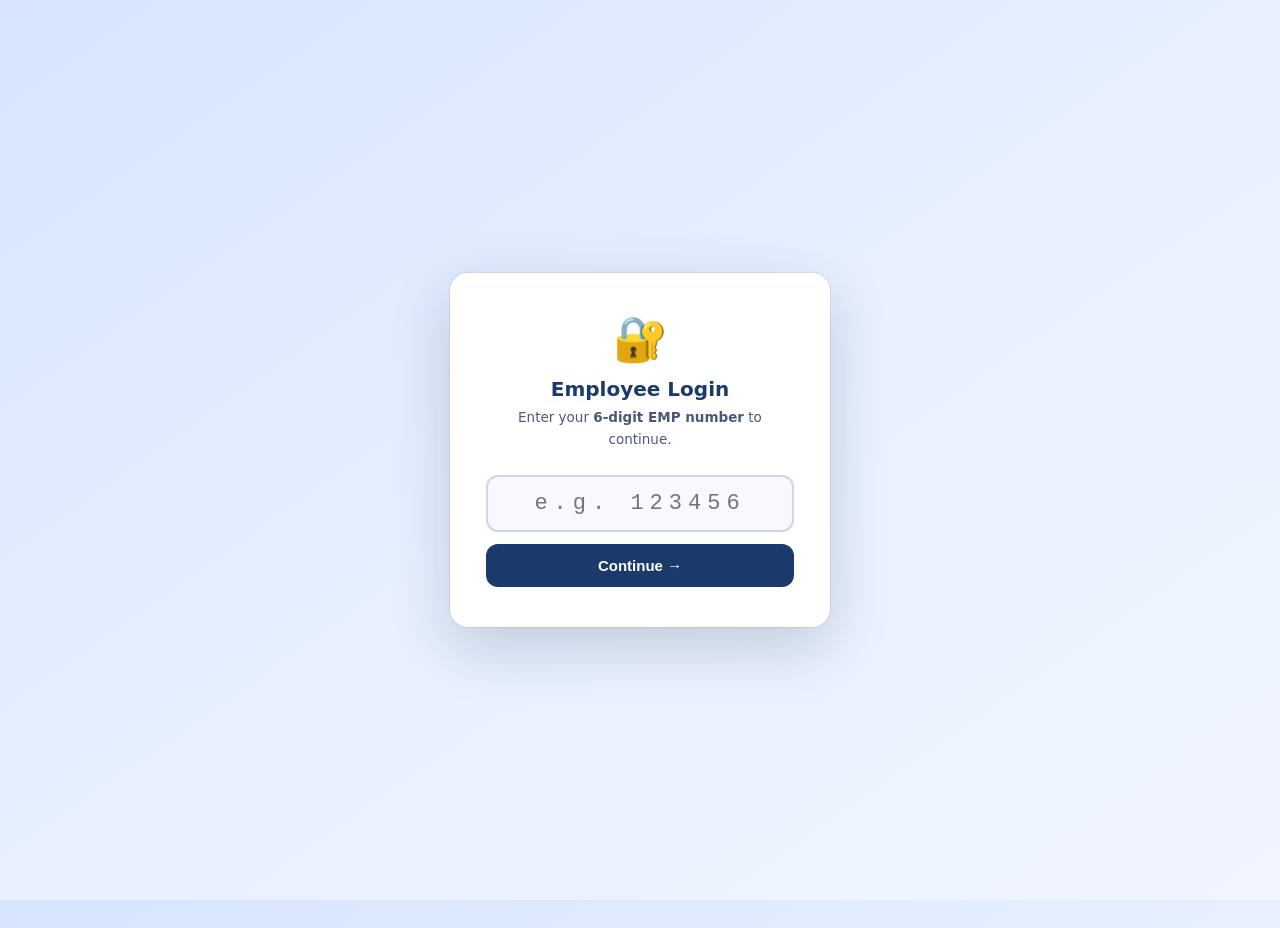
==== commit 9b5a9e8a: "Update index.html" ====
--- a/index.html
+++ b/index.html
@@ -121,7 +121,7 @@
           <svg width="12" height="12" viewBox="0 0 24 24" fill="none" stroke="currentColor" stroke-width="2.5" stroke-linecap="round" stroke-linejoin="round"><polyline points="1 4 1 10 7 10"/><path d="M3.51 15a9 9 0 1 0 .49-4.95"/></svg>
           Clear
         </button>
-        <a href="admin.html" class="clear-btn" style="font-size:11px;padding:5px 9px;opacity:0.7">⚙️ Admin</a>
+        <a href="admin.html" class="clear-btn" id="adminBtn" style="font-size:11px;padding:5px 9px;opacity:0.7">⚙️ Admin</a>
       </div>
     </header>
 
@@ -182,8 +182,8 @@
        Get them from: supabase.com → your project
        → Settings → API
     ─────────────────────────────────────────────── */
-    const SUPABASE_URL  = 'PASTE_YOUR_SUPABASE_URL_HERE';
-    const SUPABASE_ANON = 'PASTE_YOUR_SUPABASE_ANON_KEY_HERE';
+    const SUPABASE_URL  = 'https://jlhtcwsbigznojwfxmox.supabase.co';
+    const SUPABASE_ANON = 'eyJhbGciOiJIUzI1NiIsInR5cCI6IkpXVCJ9.eyJpc3MiOiJzdXBhYmFzZSIsInJlZiI6ImpsaHRjd3NiaWd6bm9qd2Z4bW94Iiwicm9sZSI6ImFub24iLCJpYXQiOjE3NzMzOTkzNjcsImV4cCI6MjA4ODk3NTM2N30.u9hOH97ASyyVaLgBKHdrdBo1F8W1BIqwGrm06vcvasU';
     /* ─────────────────────────────────────────────── */
 
     const configured = !SUPABASE_URL.startsWith('PASTE');
@@ -281,36 +281,103 @@
   })();
   </script>
 
-  <!-- Keyboard / accessibility handlers (unchanged) -->
+  <!-- PIN GATE MODAL -->
+  <div id="pinOverlay" style="display:none;position:fixed;inset:0;background:rgba(13,31,60,0.55);z-index:99999;align-items:center;justify-content:center;padding:20px;backdrop-filter:blur(3px)">
+    <div id="pinBox" style="background:#fff;border-radius:18px;padding:36px 32px;max-width:320px;width:100%;text-align:center;box-shadow:0 20px 60px rgba(13,31,60,0.22)">
+      <div style="font-size:42px;margin-bottom:12px">🔒</div>
+      <h2 style="font-size:19px;font-weight:800;color:#1a3a6b;margin-bottom:6px">Admin Access</h2>
+      <p style="font-size:13px;color:#4a5878;margin-bottom:20px">Enter your 4-digit PIN</p>
+      <div style="display:flex;justify-content:center;gap:14px;margin-bottom:12px" id="pinDots">
+        <div id="ipd0" style="width:15px;height:15px;border-radius:50%;border:2px solid #c7d2e8;background:transparent;transition:background .15s,border-color .15s"></div>
+        <div id="ipd1" style="width:15px;height:15px;border-radius:50%;border:2px solid #c7d2e8;background:transparent;transition:background .15s,border-color .15s"></div>
+        <div id="ipd2" style="width:15px;height:15px;border-radius:50%;border:2px solid #c7d2e8;background:transparent;transition:background .15s,border-color .15s"></div>
+        <div id="ipd3" style="width:15px;height:15px;border-radius:50%;border:2px solid #c7d2e8;background:transparent;transition:background .15s,border-color .15s"></div>
+      </div>
+      <div id="iPinErr" style="font-size:12.5px;color:#dc2626;font-weight:600;min-height:18px;margin-bottom:10px"></div>
+      <div style="display:grid;grid-template-columns:repeat(3,1fr);gap:9px;max-width:220px;margin:0 auto 14px">
+        <button class="ipin-key" data-k="1" style="padding:13px;font-size:17px;font-weight:700;background:#eef2fb;border:1.5px solid #d1daf0;border-radius:10px;cursor:pointer;transition:background .15s,transform .1s">1</button>
+        <button class="ipin-key" data-k="2" style="padding:13px;font-size:17px;font-weight:700;background:#eef2fb;border:1.5px solid #d1daf0;border-radius:10px;cursor:pointer;transition:background .15s,transform .1s">2</button>
+        <button class="ipin-key" data-k="3" style="padding:13px;font-size:17px;font-weight:700;background:#eef2fb;border:1.5px solid #d1daf0;border-radius:10px;cursor:pointer;transition:background .15s,transform .1s">3</button>
+        <button class="ipin-key" data-k="4" style="padding:13px;font-size:17px;font-weight:700;background:#eef2fb;border:1.5px solid #d1daf0;border-radius:10px;cursor:pointer;transition:background .15s,transform .1s">4</button>
+        <button class="ipin-key" data-k="5" style="padding:13px;font-size:17px;font-weight:700;background:#eef2fb;border:1.5px solid #d1daf0;border-radius:10px;cursor:pointer;transition:background .15s,transform .1s">5</button>
+        <button class="ipin-key" data-k="6" style="padding:13px;font-size:17px;font-weight:700;background:#eef2fb;border:1.5px solid #d1daf0;border-radius:10px;cursor:pointer;transition:background .15s,transform .1s">6</button>
+        <button class="ipin-key" data-k="7" style="padding:13px;font-size:17px;font-weight:700;background:#eef2fb;border:1.5px solid #d1daf0;border-radius:10px;cursor:pointer;transition:background .15s,transform .1s">7</button>
+        <button class="ipin-key" data-k="8" style="padding:13px;font-size:17px;font-weight:700;background:#eef2fb;border:1.5px solid #d1daf0;border-radius:10px;cursor:pointer;transition:background .15s,transform .1s">8</button>
+        <button class="ipin-key" data-k="9" style="padding:13px;font-size:17px;font-weight:700;background:#eef2fb;border:1.5px solid #d1daf0;border-radius:10px;cursor:pointer;transition:background .15s,transform .1s">9</button>
+        <button class="ipin-key" data-k="back" style="padding:13px;font-size:17px;font-weight:700;background:#eef2fb;border:1.5px solid #d1daf0;border-radius:10px;cursor:pointer;transition:background .15s,transform .1s">⌫</button>
+        <button class="ipin-key" data-k="0" style="padding:13px;font-size:17px;font-weight:700;background:#eef2fb;border:1.5px solid #d1daf0;border-radius:10px;cursor:pointer;transition:background .15s,transform .1s">0</button>
+        <button class="ipin-key" data-k="cancel" style="padding:13px;font-size:13px;font-weight:700;background:#fee2e2;border:1.5px solid #fca5a5;border-radius:10px;cursor:pointer;color:#dc2626;transition:background .15s,transform .1s">✕</button>
+      </div>
+    </div>
+  </div>
+
   <script>
-  window.addEventListener("DOMContentLoaded", () => {
-    document.addEventListener("keydown", e => {
-      if (e.key === "Tab") {
-        const drawerEl = document.getElementById("topicsDrawer");
-        if (!drawerEl.hidden) {
-          const focusable = [...drawerEl.querySelectorAll("button,[href],input,[tabindex]:not([tabindex='-1'])")].filter(el => !el.disabled);
-          if (!focusable.length) return;
-          const first = focusable[0], last = focusable[focusable.length - 1];
-          if (e.shiftKey && document.activeElement === first) { e.preventDefault(); last.focus(); }
-          else if (!e.shiftKey && document.activeElement === last) { e.preventDefault(); first.focus(); }
-        }
-      }
-      if (e.key === "Escape") {
-        const drawerEl = document.getElementById("topicsDrawer");
-        if (!drawerEl.hidden) document.getElementById("drawerCloseBtn").click();
-      }
+  (function(){
+    const PIN_KEY = 'ws_admin_pin';
+    const getPin = () => localStorage.getItem(PIN_KEY) || '1234';
+    let entered = '';
+
+    function updateDots(){
+      for(let i=0;i<4;i++){
+        const d = document.getElementById('ipd'+i);
+        d.style.background = i < entered.length ? '#2563d4' : 'transparent';
+        d.style.borderColor = i < entered.length ? '#2563d4' : '#c7d2e8';
+      }
+    }
+    function shake(){
+      const b = document.getElementById('pinBox');
+      b.style.animation='none'; b.offsetHeight;
+      b.style.animation='pinShake .4s ease';
+    }
+    function tryPin(){
+      if(entered === getPin()){
+        document.getElementById('pinOverlay').style.display='none';
+        window.location.href = 'admin.html';
+      } else {
+        document.getElementById('iPinErr').textContent = 'Incorrect PIN — try again';
+        entered = ''; updateDots(); shake();
+        setTimeout(()=>document.getElementById('iPinErr').textContent='', 2000);
+      }
+    }
+
+    document.querySelectorAll('.ipin-key').forEach(btn => {
+      btn.addEventListener('click', () => {
+        const k = btn.dataset.k;
+        if(k === 'cancel'){ entered=''; updateDots(); document.getElementById('pinOverlay').style.display='none'; return; }
+        if(k === 'back'){ entered = entered.slice(0,-1); }
+        else if(entered.length < 4){ entered += k; }
+        updateDots();
+        if(entered.length === 4) setTimeout(tryPin, 120);
+      });
     });
-    const chatWin = document.getElementById("chatWindow");
-    const chipObs = new MutationObserver(muts => {
-      for (const m of muts) for (const n of m.addedNodes) {
-        if (n.classList?.contains("chips")) {
-          const firstChip = n.querySelector(".chip-btn");
-          if (document.activeElement !== document.getElementById("chatInput")) firstChip?.focus();
-        }
-      }
+
+    document.addEventListener('keydown', e => {
+      const ov = document.getElementById('pinOverlay');
+      if(ov.style.display === 'none') return;
+      if(e.key === 'Escape'){ entered=''; updateDots(); ov.style.display='none'; return; }
+      if(e.key >= '0' && e.key <= '9' && entered.length < 4){ entered+=e.key; updateDots(); if(entered.length===4) setTimeout(tryPin,120); }
+      if(e.key === 'Backspace'){ entered=entered.slice(0,-1); updateDots(); }
     });
-    chipObs.observe(chatWin, { childList: true });
-  });
+
+    // Style for shake animation
+    const style = document.createElement('style');
+    style.textContent = '@keyframes pinShake{0%,100%{transform:translateX(0)}20%{transform:translateX(-8px)}40%{transform:translateX(8px)}60%{transform:translateX(-6px)}80%{transform:translateX(6px)}}';
+    document.head.appendChild(style);
+
+    document.addEventListener('DOMContentLoaded', () => {
+      const btn = document.getElementById('adminBtn');
+      if(btn){
+        btn.addEventListener('click', e => {
+          e.preventDefault();
+          entered = ''; updateDots();
+          document.getElementById('iPinErr').textContent = '';
+          document.getElementById('pinOverlay').style.display = 'flex';
+        });
+      }
+    });
+  })();
   </script>
 </body>
 </html>
+</body>
+</html>
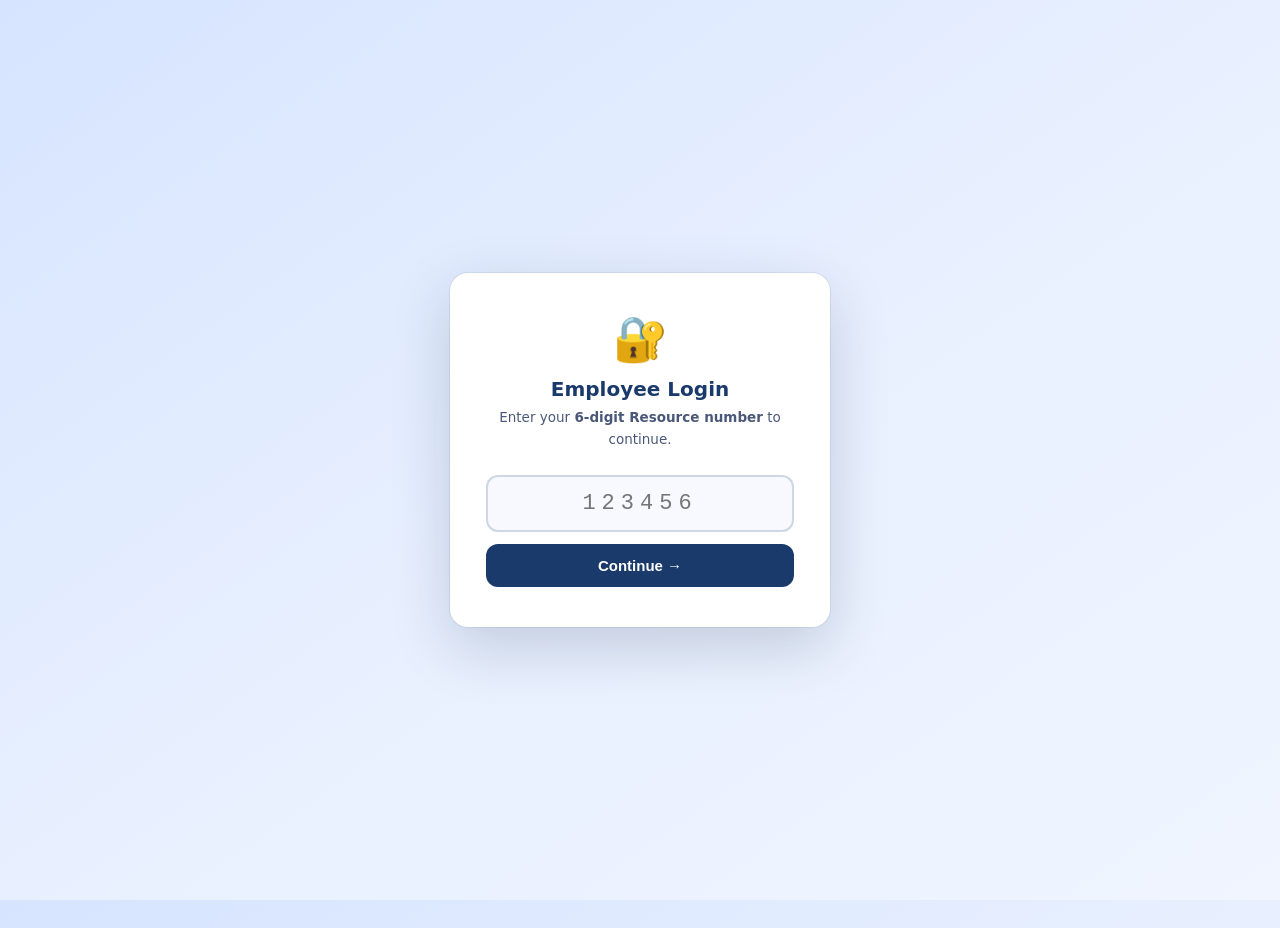
==== commit 0eec9750: "Update index.html" ====
--- a/index.html
+++ b/index.html
@@ -31,7 +31,7 @@
     .header-actions{display:flex;gap:7px;align-items:center;z-index:1}
     .header-btn,.clear-btn{display:inline-flex;align-items:center;gap:5px;background:rgba(255,255,255,0.13);color:#fff;border:1px solid rgba(255,255,255,0.22);border-radius:var(--radius-sm);padding:6px 11px;font-size:12.5px;font-family:var(--font);font-weight:600;cursor:pointer;transition:background var(--tr),border-color var(--tr);letter-spacing:.01em;}
     .header-btn:hover,.clear-btn:hover{background:rgba(255,255,255,0.24);border-color:rgba(255,255,255,0.36);outline:none;}
-    .chat-window{flex:1;overflow-y:auto;background:var(--surface-2);display:flex;flex-direction:column-reverse;padding:10px 16px;}
+    .chat-window{flex:1;overflow-y:auto;background:var(--surface-2);display:flex;flex-direction:column;padding:10px 16px;}
     .chat-window::-webkit-scrollbar{width:4px}.chat-window::-webkit-scrollbar-track{background:transparent}.chat-window::-webkit-scrollbar-thumb{background:var(--border-mid);border-radius:4px}
     .msg{display:flex;flex-direction:column;gap:3px;margin:6px 0;animation:msgIn .2s cubic-bezier(.22,1,.36,1) both;}
     @keyframes msgIn{from{opacity:0;transform:translateY(10px)}to{opacity:1;transform:translateY(0)}}
@@ -109,7 +109,7 @@
         </div>
         <div class="header-text">
           <h1>Welfare Support</h1>
-          <span class="header-sub">Kelly — here to help</span>
+          <span class="header-sub">Here to help</span>
         </div>
       </div>
       <div class="header-actions">
@@ -255,8 +255,11 @@
           if (latest && Date.now() - latest.start < 5000) {
             sbInsert('sessions', {
               ts:       latest.start,
-              date:     latest.date || new Date(latest.start).toISOString().slice(0,10),
-              messages: latest.messages || 0
+              date:     latest.date     || new Date(latest.start).toISOString().slice(0,10),
+              messages: latest.messages || 0,
+              emp:      latest.emp      || '',
+              name:     latest.name     || '',
+              dept:     latest.dept     || ''
             });
           }
         } catch(e) {}
